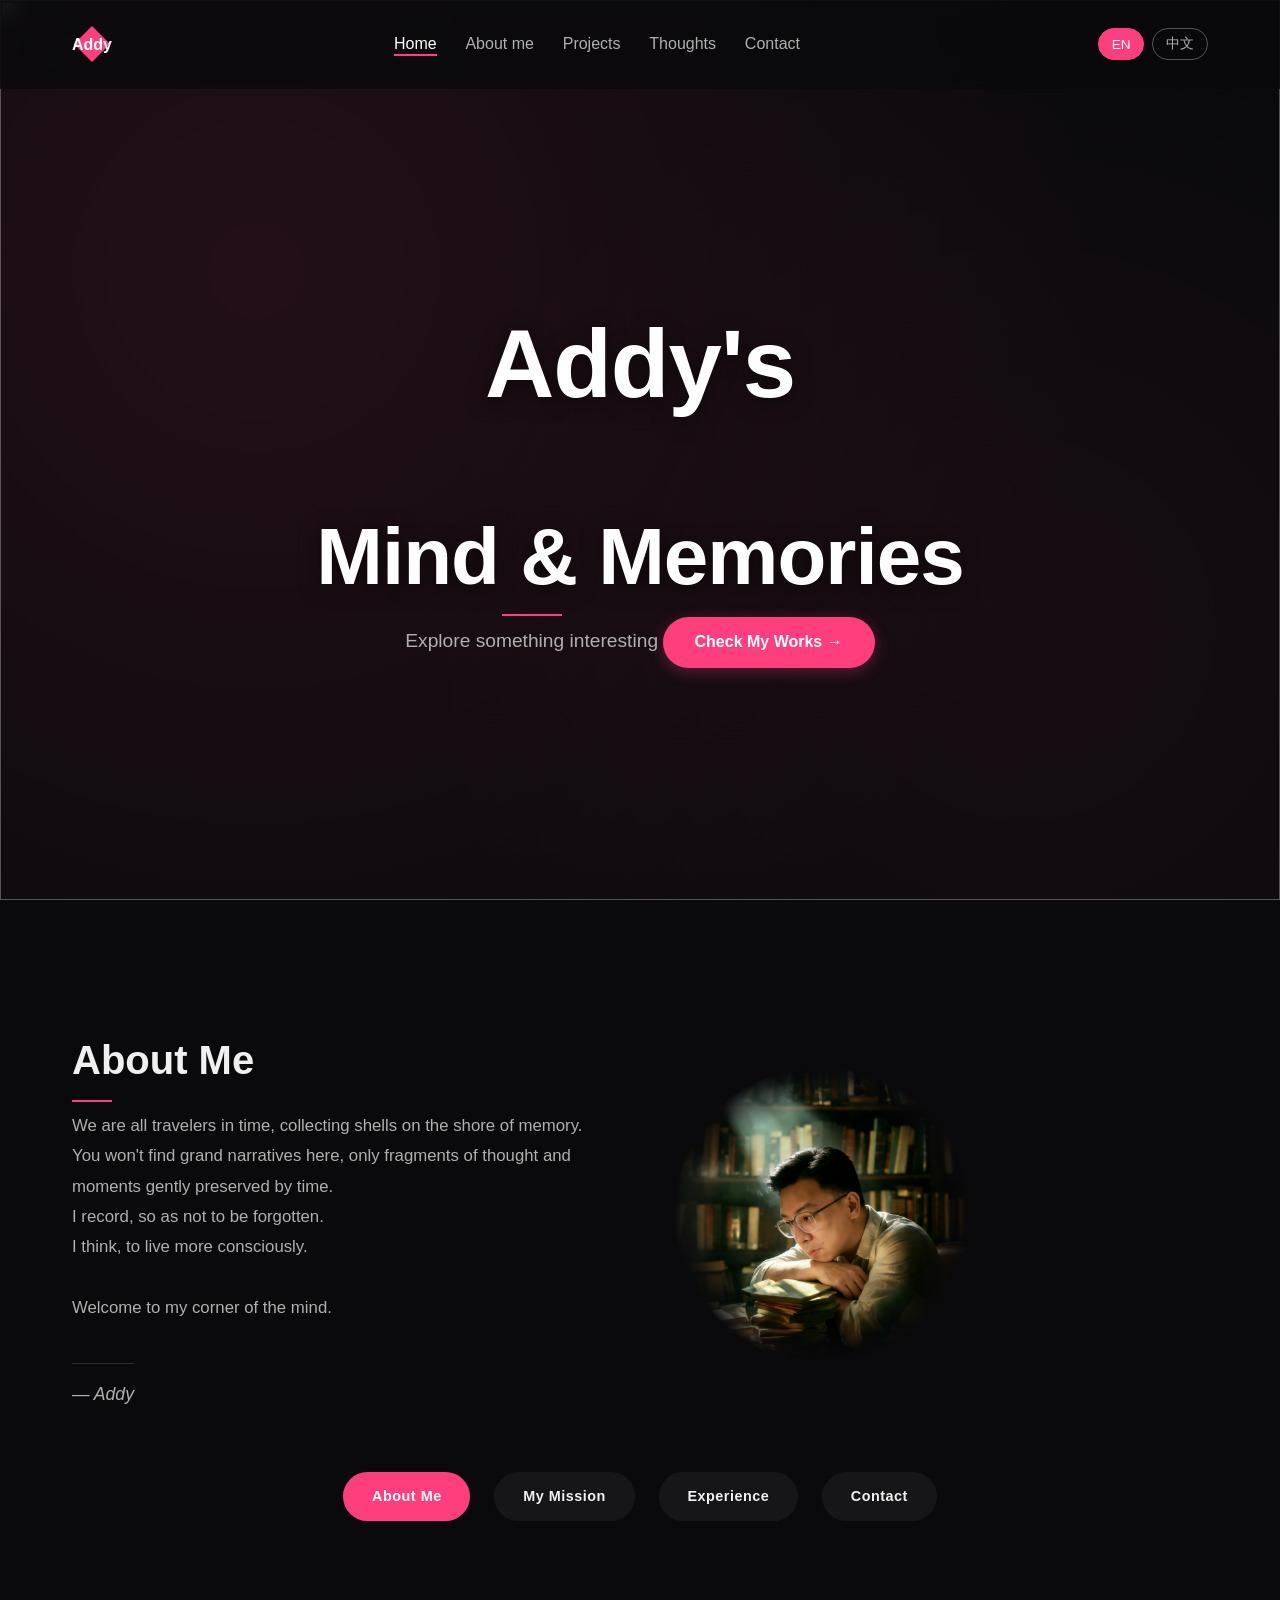
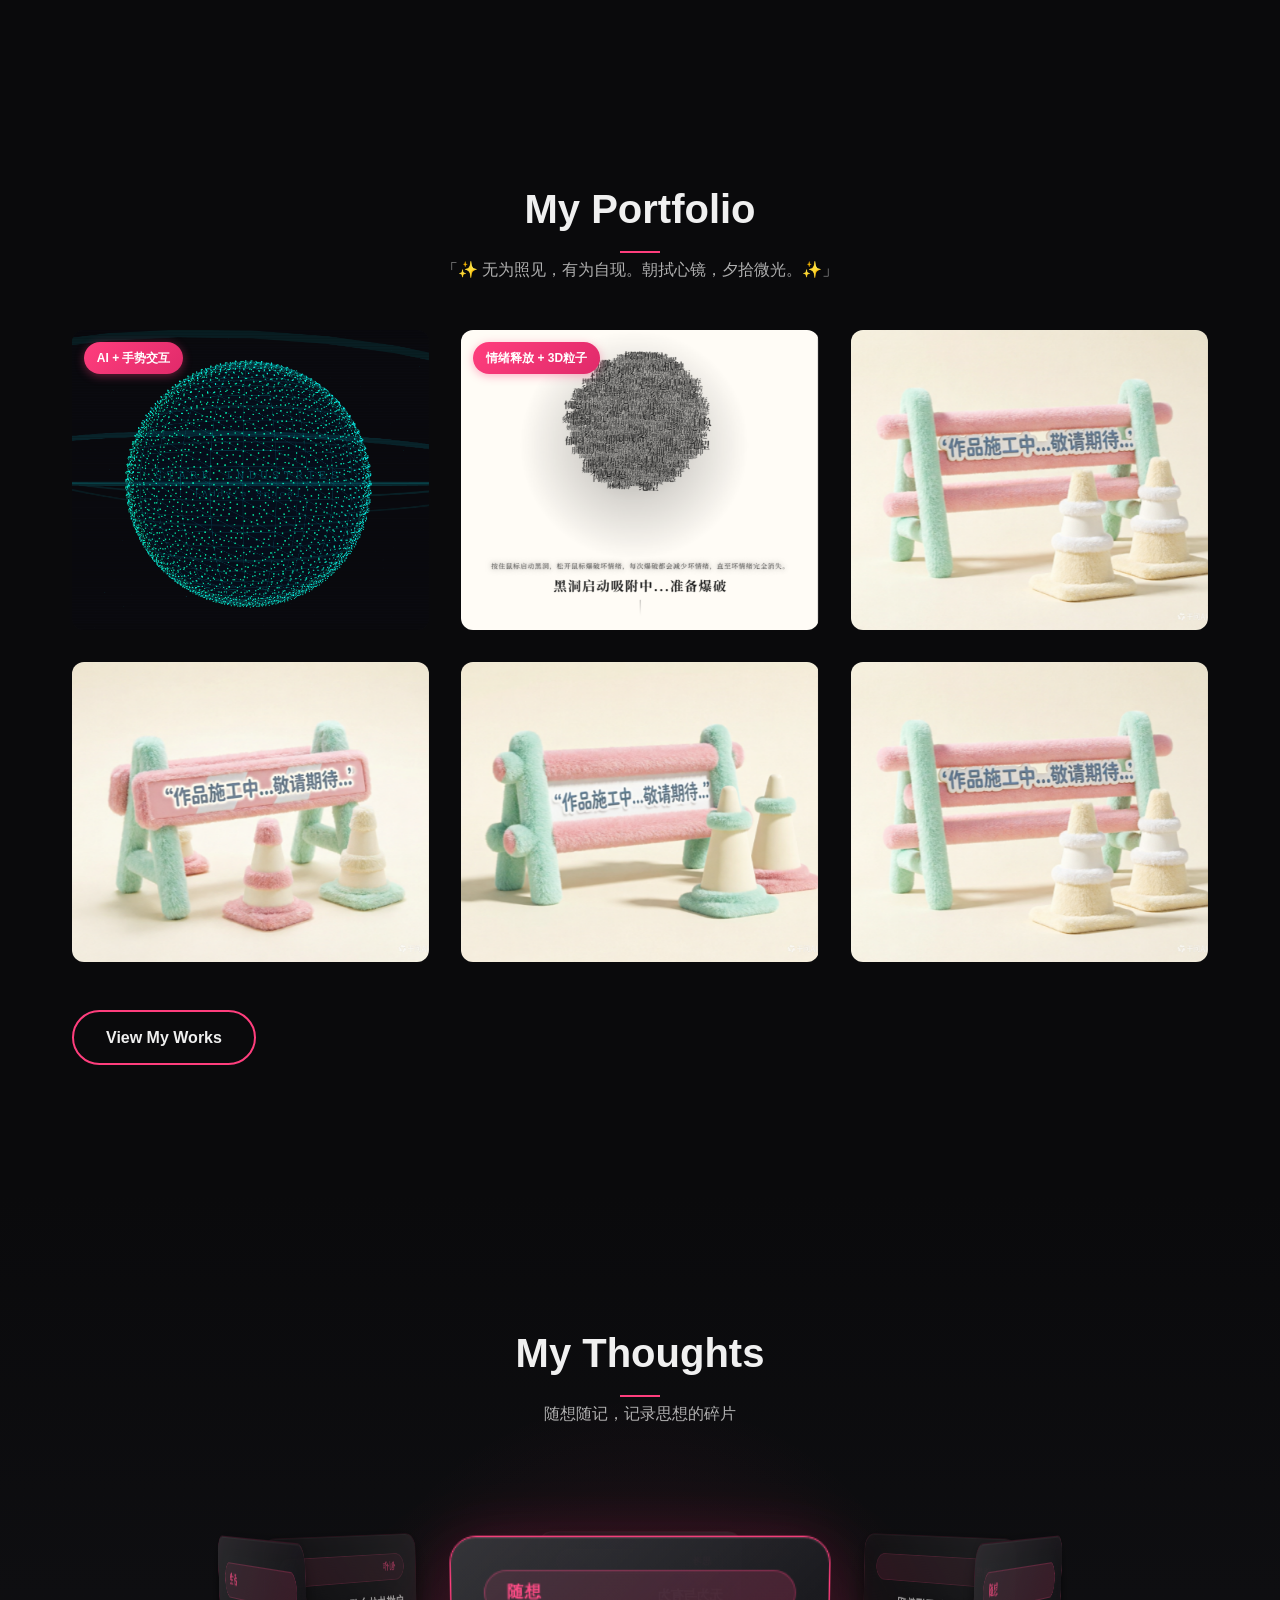
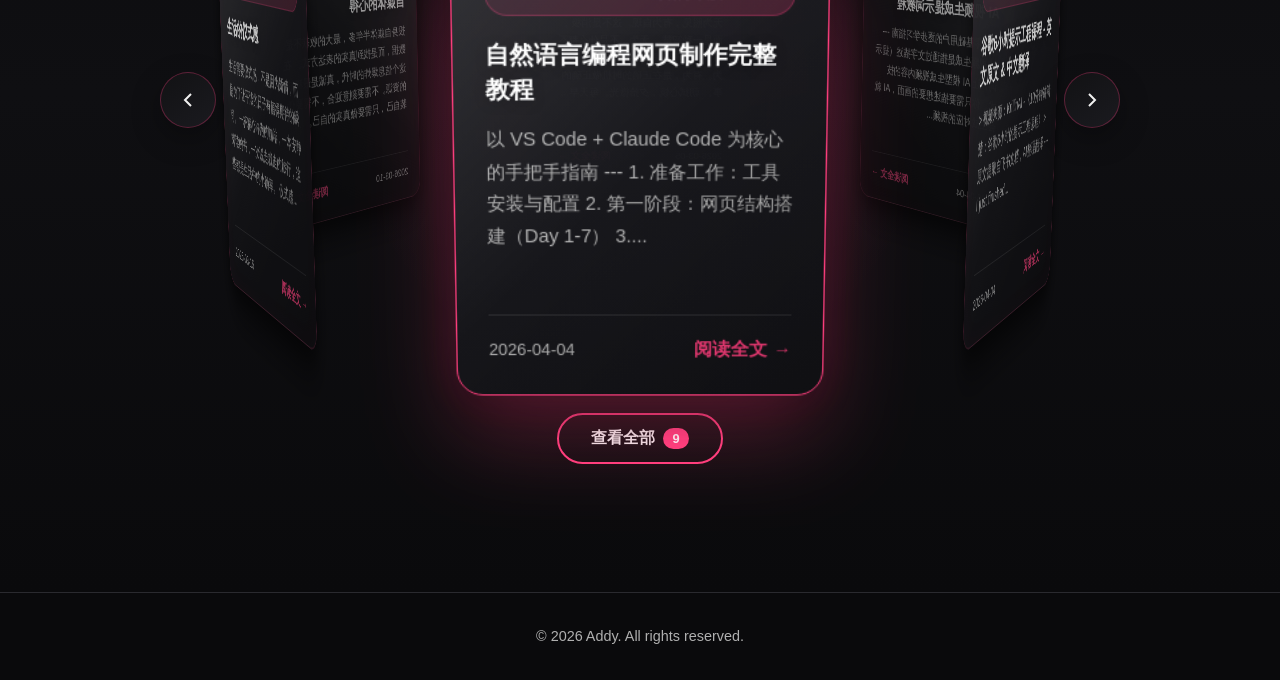
==== index.html @ 149cefee "Add files via upload" ====
<!DOCTYPE html>
<html lang="en">
<head>
  <meta charset="UTF-8" />
  <meta name="viewport" content="width=device-width, initial-scale=1.0"/>
  <meta name="description" content="victim | Creative Marketing Agency - Let's Make Something Creative"/>
  <meta name="theme-color" content="#0a0a0c"/>
  <title>Addy's Mind & Memories</title>
  <style>
    /* ===== RESET & VARIABLES ===== */
    :root {
      --primary: #ff3e7d;
      --primary-dark: #e02a6a;
      --primary-light: rgba(255, 62, 125, 0.1);
      --text: #f0f0f0;
      --text-light: #b0b0b0;
      --bg: #0a0a0c;
      --card-bg: #121214;
      --border: #2a2a2f;
      --transition-smooth: cubic-bezier(0.4, 0, 0.2, 1);
    }

    *, *::before, *::after {
      margin: 0;
      padding: 0;
      box-sizing: border-box;
    }

    html {
      scroll-behavior: smooth;
      scroll-padding-top: 80px;
    }

    body {
      font-family: -apple-system, BlinkMacSystemFont, 'Segoe UI', Roboto, 'Helvetica Neue', Arial, sans-serif;
      background-color: var(--bg);
      color: var(--text);
      line-height: 1.6;
      overflow-x: hidden;
      -webkit-font-smoothing: antialiased;
      -moz-osx-font-smoothing: grayscale;
    }

    /* ===== UTILITIES ===== */
    .container {
      width: 100%;
      max-width: 1200px;
      margin: 0 auto;
      padding: 0 2rem;
    }

    .sr-only {
      position: absolute;
      width: 1px;
      height: 1px;
      padding: 0;
      margin: -1px;
      overflow: hidden;
      clip: rect(0, 0, 0, 0);
      white-space: nowrap;
      border: 0;
    }

    /* ===== HEADER ===== */
    .header {
      position: fixed;
      top: 0;
      left: 0;
      width: 100%;
      z-index: 100;
      padding: 1.5rem 0;
      backdrop-filter: blur(10px);
      background: rgba(10, 10, 12, 0.85);
      border-bottom: 1px solid transparent;
      transition: background 0.3s var(--transition-smooth),
                  padding 0.3s var(--transition-smooth),
                  border-color 0.3s var(--transition-smooth);
      will-change: background, padding;
    }

    .header.scrolled {
      background: rgba(10, 10, 12, 0.95);
      padding: 1rem 0;
      border-bottom-color: var(--border);
    }

    .header-content {
      display: flex;
      justify-content: space-between;
      align-items: center;
    }

    .logo {
      display: inline-flex;
      align-items: center;
      text-decoration: none;
      font-weight: 700;
      font-size: 1.5rem;
      color: white;
      transition: opacity 0.2s ease;
    }

    .logo:hover {
      opacity: 0.8;
    }

    .logo svg {
      margin-right: 0.5rem;
    }

    /* ===== NAVIGATION ===== */
    .nav-list {
      display: flex;
      list-style: none;
      gap: 1.8rem;
      margin: 0;
      padding: 0;
    }

    .nav-list a {
      color: var(--text-light);
      text-decoration: none;
      font-size: 1rem;
      transition: color 0.2s ease;
      position: relative;
    }

    .nav-list a::after {
      content: '';
      position: absolute;
      bottom: -4px;
      left: 0;
      width: 0;
      height: 2px;
      background: var(--primary);
      transition: width 0.2s ease;
    }

    .nav-list a:hover,
    .nav-list a.active {
      color: white;
    }

    .nav-list a:hover::after,
    .nav-list a.active::after {
      width: 100%;
    }

    .mobile-menu-btn {
      display: none;
      background: none;
      border: none;
      cursor: pointer;
      padding: 0.5rem;
    }

    .mobile-menu-btn span {
      display: block;
      width: 24px;
      height: 2px;
      background: white;
      margin: 5px 0;
      transition: 0.3s;
      border-radius: 2px;
    }

    /* ===== LANGUAGE SWITCHER ===== */
    .lang-switch {
      display: flex;
      gap: 0.5rem;
      margin-left: 1.5rem;
    }

    .lang-btn {
      background: transparent;
      border: 1px solid rgba(255, 255, 255, 0.3);
      color: var(--text-light);
      padding: 0.4rem 0.8rem;
      border-radius: 20px;
      font-size: 0.85rem;
      cursor: pointer;
      transition: all 0.2s ease;
    }

    .lang-btn:hover {
      border-color: var(--primary);
      color: white;
    }

    .lang-btn.active {
      background: var(--primary);
      border-color: var(--primary);
      color: white;
    }

    /* ===== HERO SECTION ===== */
    .hero {
      min-height: 100vh;
      position: relative;
      display: flex;
      align-items: center;
      justify-content: center;
      overflow: hidden;
    }

    .hero-bg {
      position: absolute;
      top: 0;
      left: 0;
      width: 100%;
      height: 100%;
      background:
        radial-gradient(circle at 20% 30%, var(--primary-light) 0%, transparent 70%),
        radial-gradient(circle at 80% 70%, rgba(255, 62, 125, 0.05) 0%, transparent 50%);
      z-index: -2;
    }

    .hero-image {
      position: absolute;
      top: 0;
      left: 0;
      width: 100%;
      height: 100%;
      object-fit: cover;
      object-position: center top;
      opacity: 0.4;
      z-index: -1;
    }

    .hero-content {
      text-align: center;
      max-width: 1000px;
      padding: 0 1rem;
      margin-top: 100px;
      z-index: 2;
    }

    .hero-title {
      font-size: clamp(3rem, 8vw, 5rem);
      font-weight: 900;
      color: white;
      margin-bottom: 1rem;
      letter-spacing: -1px;
      text-shadow: 0 4px 20px rgba(0,0,0,0.5);
      animation: fadeInUp 0.8s ease-out;
      line-height: 1.1;
    }

    .hero-title .name {
      font-size: clamp(4rem, 9vw, 6rem);
      color: white;
      display: block;
      margin-bottom: 0.5rem;
    }

    .hero-subtitle {
      font-size: 1.2rem;
      color: var(--text-light);
      margin-bottom: 2rem;
      position: relative;
      display: inline-block;
      animation: fadeInUp 0.8s ease-out 0.2s both;
    }

    .hero-subtitle::before {
      content: "";
      position: absolute;
      top: -12px;
      left: 50%;
      transform: translateX(-50%);
      width: 60px;
      height: 2px;
      background: var(--primary);
    }

    @keyframes fadeInUp {
      from {
        opacity: 0;
        transform: translateY(30px);
      }
      to {
        opacity: 1;
        transform: translateY(0);
      }
    }

    .btn {
      display: inline-block;
      padding: 0.8rem 2rem;
      border-radius: 30px;
      text-decoration: none;
      font-weight: 600;
      transition: all 0.3s var(--transition-smooth);
      cursor: pointer;
      border: none;
      font-size: 1rem;
    }

    .btn-primary {
      background: var(--primary);
      color: white;
      box-shadow: 0 4px 15px rgba(255, 62, 125, 0.3);
    }

    .btn-primary:hover {
      background: var(--primary-dark);
      transform: translateY(-2px);
      box-shadow: 0 6px 20px rgba(255, 62, 125, 0.4);
    }

    /* ===== SECTION BASE ===== */
    section {
      padding: 8rem 0;
    }

    .section-title {
      font-size: clamp(2rem, 5vw, 2.5rem);
      text-align: center;
      margin-bottom: 1rem;
      position: relative;
    }

    .section-title::after {
      content: "";
      position: absolute;
      bottom: -12px;
      left: 50%;
      transform: translateX(-50%);
      width: 40px;
      height: 2px;
      background: var(--primary);
    }

    .section-desc {
      text-align: center;
      color: var(--text-light);
      max-width: 600px;
      margin: 0 auto 3rem;
    }

    /* ===== TRUSTED SECTION ===== */
    .trusted {
      background: var(--bg);
    }

    .trusted-content {
      display: grid;
      grid-template-columns: 1fr 1fr;
      gap: 4rem;
      align-items: center;
      margin-bottom: 4rem;
    }

    .trusted-text h2 {
      font-size: 2.5rem;
      margin-bottom: 1.2rem;
      position: relative;
    }

    .trusted-text h2::after {
      content: "";
      position: absolute;
      bottom: -10px;
      left: 0;
      width: 40px;
      height: 2px;
      background: var(--primary);
    }

    .trusted-text p {
      color: var(--text-light);
      margin-bottom: 1.5rem;
      line-height: 1.8;
      font-size: 1.05rem;
    }

    #trusted-desc {
      font-size: 1.05rem;
    }

    .signature {
      font-style: italic;
      color: var(--text-light);
      font-size: 1.1rem;
      margin-top: 1rem;
      padding-top: 1rem;
      border-top: 1px solid var(--border);
      display: none;
    }

    .signature.visible {
      display: inline-block;
    }

    .trusted-image {
      position: relative;
    }

    .trusted-image img {
      width: 80%;
      max-width: 300px;
      aspect-ratio: 1/1;
      object-fit: cover;
      box-shadow: 0 20px 40px rgba(0,0,0,0.4);
      transition: transform 0.3s ease;
      mask-image: radial-gradient(circle at center, black 50%, rgba(0,0,0,0.5) 60%, transparent 70%, transparent 100%);
      -webkit-mask-image: radial-gradient(circle at center, black 50%, rgba(0,0,0,0.5) 60%, transparent 70%, transparent 100%);
    }

    .trusted-image:hover img {
      transform: translateY(-5px);
    }

    /* ===== CONTACT LIST STYLES ===== */
    .contact-list {
      display: flex;
      flex-direction: column;
      gap: 0.8rem;
      padding: 0.5rem 0;
    }

    .contact-item {
      display: flex;
      align-items: center;
      justify-content: space-between;
      padding: 0.8rem 1rem;
      background: rgba(255, 255, 255, 0.03);
      border-radius: 8px;
      border-left: 3px solid var(--primary);
      transition: background 0.2s ease;
    }

    .contact-item:hover {
      background: rgba(255, 255, 255, 0.06);
    }

    .contact-icon {
      font-size: 1.3rem;
      margin-right: 0.8rem;
    }

    .contact-label {
      font-size: 0.9rem;
      color: var(--text-light);
      text-transform: uppercase;
      letter-spacing: 0.5px;
    }

    .contact-value {
      font-size: 1.05rem;
      color: var(--text);
      font-weight: 500;
    }

    .contact-content {
      display: flex;
      align-items: center;
      justify-content: space-between;
      flex: 1;
      gap: 1.5rem;
    }

    .contact-left {
      display: flex;
      align-items: center;
      gap: 0.8rem;
    }

    /* ===== EXPERIENCE LIST STYLES ===== */
    .experience-list {
      display: flex;
      flex-direction: column;
      gap: 1rem;
      padding: 0.5rem 0;
    }

    .experience-item {
      padding: 0.8rem 1rem;
      background: rgba(255, 255, 255, 0.03);
      border-radius: 8px;
      border-left: 3px solid var(--primary);
      transition: background 0.2s ease;
    }

    .experience-item:hover {
      background: rgba(255, 255, 255, 0.06);
    }

    .experience-item h4 {
      font-size: 1.05rem;
      font-weight: 600;
      color: var(--text);
      margin-bottom: 0.3rem;
    }

    .experience-item p {
      font-size: 0.95rem;
      color: var(--text-light);
      line-height: 1.6;
    }

    .experience-note {
      font-size: 0.8rem;
      color: var(--text-light);
      text-align: center;
      padding-top: 0.8rem;
      border-top: 1px dashed var(--border);
      margin-top: 0.5rem;
    }

    .clients {
      display: flex;
      flex-wrap: wrap;
      gap: 1.5rem;
      justify-content: center;
      list-style: none;
    }

    .client-logo {
      background: rgba(255, 255, 255, 0.05);
      padding: 0.8rem 1.8rem;
      border-radius: 30px;
      font-size: 0.9rem;
      font-weight: 600;
      letter-spacing: 0.5px;
      transition: all 0.2s ease;
      cursor: pointer;
    }

    .client-logo:hover {
      background: rgba(255, 255, 255, 0.1);
      transform: translateY(-2px);
    }

    .client-logo.active {
      background: var(--primary);
      color: white;
    }

    .trusted-text h2,
    .trusted-text p,
    .signature {
      transition: opacity 0.2s ease;
    }

    /* ===== PORTFOLIO SECTION ===== */
    .portfolio {
      background: var(--bg);
    }

    .portfolio-grid {
      display: grid;
      grid-template-columns: repeat(auto-fill, minmax(300px, 1fr));
      gap: 2rem;
    }

    .portfolio-item {
      position: relative;
      border-radius: 12px;
      overflow: hidden;
      height: 300px;
      background: var(--card-bg);
      cursor: pointer;
    }

    .portfolio-item img {
      width: 100%;
      height: 100%;
      object-fit: cover;
      transition: transform 0.5s var(--transition-smooth);
      will-change: transform;
    }

    .portfolio-item:hover img {
      transform: scale(1.05);
    }

    .portfolio-overlay {
      position: absolute;
      top: 0;
      left: 0;
      width: 100%;
      height: 100%;
      display: flex;
      align-items: center;
      justify-content: center;
      background: rgba(0,0,0,0.6);
      opacity: 0;
      transition: opacity 0.3s var(--transition-smooth);
    }

    .portfolio-item:hover .portfolio-overlay {
      opacity: 1;
    }

    .play-icon {
      font-size: 2.5rem;
      color: white;
      text-shadow: 0 2px 10px rgba(0,0,0,0.5);
      transition: transform 0.3s ease;
    }

    .portfolio-item:hover .play-icon {
      transform: scale(1.1);
    }

    .portfolio-badge {
      position: absolute;
      top: 12px;
      left: 12px;
      padding: 0.4rem 0.8rem;
      background: linear-gradient(135deg, var(--primary), var(--primary-dark));
      color: white;
      border-radius: 20px;
      font-size: 0.75rem;
      font-weight: 600;
      z-index: 2;
      box-shadow: 0 2px 10px rgba(255, 62, 125, 0.4);
    }

    .btn-outline {
      display: inline-block;
      margin: 3rem auto 0;
      background: transparent;
      color: var(--text);
      border: 2px solid var(--primary);
      font-weight: 600;
      text-align: center;
    }

    .btn-outline:hover {
      background: var(--primary);
      color: white;
      transform: translateY(-2px);
    }

    /* ===== THOUGHTS SECTION - 3D CAROUSEL ===== */
    .thoughts {
      background: linear-gradient(180deg, var(--bg) 0%, #0f0f12 50%, var(--bg) 100%);
      padding: 8rem 0;
      overflow: hidden;
      position: relative;
    }

    .thoughts::before {
      content: '';
      position: absolute;
      top: 50%;
      left: 50%;
      width: 600px;
      height: 600px;
      background: radial-gradient(circle, rgba(255, 62, 125, 0.1) 0%, transparent 70%);
      transform: translate(-50%, -50%);
      pointer-events: none;
    }

    .carousel-container {
      position: relative;
      width: 100%;
      max-width: 1000px;
      margin: 0 auto;
      height: 450px;
      perspective: 1500px;
      perspective-origin: 50% 50%;
    }

    .carousel-scene {
      width: 100%;
      height: 100%;
      position: relative;
      transform-style: preserve-3d;
    }

    .carousel {
      width: 280px;
      height: 350px;
      position: absolute;
      left: 50%;
      top: 50%;
      transform-style: preserve-3d;
      transform: translate(-50%, -50%) rotateY(0deg) rotateX(-5deg);
      transition: transform 0.8s cubic-bezier(0.4, 0, 0.2, 1);
    }

    .thought-card {
      position: absolute;
      width: 280px;
      height: 350px;
      left: 0;
      top: 0;
      backface-visibility: hidden;
      transform-style: preserve-3d;
      cursor: pointer;
      transition: all 0.4s ease;
    }

    .thought-card-inner {
      width: 100%;
      height: 100%;
      background: linear-gradient(165deg, rgba(30, 30, 35, 0.95), rgba(18, 18, 22, 0.98));
      border-radius: 20px;
      padding: 1.5rem;
      border: 1px solid rgba(255, 62, 125, 0.2);
      display: flex;
      flex-direction: column;
      transition: all 0.4s ease;
      box-shadow:
        0 25px 50px rgba(0, 0, 0, 0.5),
        0 10px 20px rgba(0, 0, 0, 0.3),
        inset 0 1px 0 rgba(255, 255, 255, 0.05),
        inset 0 0 30px rgba(255, 62, 125, 0.03);
      transform-style: preserve-3d;
      position: relative;
      overflow: hidden;
    }

    /* 3D inner glow effect */
    .thought-card-inner::before {
      content: '';
      position: absolute;
      top: 0;
      left: 0;
      right: 0;
      bottom: 0;
      background: linear-gradient(
        135deg,
        rgba(255, 255, 255, 0.1) 0%,
        transparent 50%,
        rgba(0, 0, 0, 0.2) 100%
      );
      pointer-events: none;
      border-radius: 20px;
    }

    /* Front card - active state */
    .thought-card.active .thought-card-inner {
      border-color: var(--primary);
      box-shadow:
        0 35px 70px rgba(255, 62, 125, 0.25),
        0 15px 30px rgba(0, 0, 0, 0.4),
        inset 0 1px 0 rgba(255, 255, 255, 0.1),
        0 0 40px rgba(255, 62, 125, 0.15);
    }

    /* Back cards - darker and smaller */
    .thought-card.back .thought-card-inner {
      filter: brightness(0.6) saturate(0.8);
      transform: scale(0.9);
    }

    /* Middle cards */
    .thought-card.middle .thought-card-inner {
      filter: brightness(0.8) saturate(0.9);
      transform: scale(0.95);
    }

    .thought-card:hover .thought-card-inner {
      border-color: var(--primary);
      transform: translateY(-8px) scale(1.02);
      box-shadow:
        0 40px 80px rgba(255, 62, 125, 0.3),
        0 20px 40px rgba(0, 0, 0, 0.4),
        inset 0 1px 0 rgba(255, 255, 255, 0.15),
        0 0 60px rgba(255, 62, 125, 0.2);
    }

    .thought-card.back:hover .thought-card-inner,
    .thought-card.middle:hover .thought-card-inner {
      filter: brightness(1) saturate(1);
    }

    .card-category {
      display: inline-block;
      padding: 0.4rem 1rem;
      background: linear-gradient(135deg, var(--primary-light), rgba(255, 62, 125, 0.2));
      color: var(--primary);
      border-radius: 20px;
      font-size: 0.75rem;
      font-weight: 600;
      text-transform: uppercase;
      letter-spacing: 0.5px;
      margin-bottom: 1rem;
      border: 1px solid rgba(255, 62, 125, 0.3);
    }

    .card-title {
      font-size: 1.15rem;
      font-weight: 700;
      color: white;
      margin-bottom: 0.8rem;
      line-height: 1.4;
      text-shadow: 0 2px 10px rgba(0, 0, 0, 0.3);
    }

    .card-excerpt {
      font-size: 0.9rem;
      color: var(--text-light);
      line-height: 1.7;
      flex: 1;
      overflow: hidden;
      display: -webkit-box;
      -webkit-line-clamp: 6;
      -webkit-box-orient: vertical;
    }

    .card-footer {
      display: flex;
      justify-content: space-between;
      align-items: center;
      margin-top: auto;
      padding-top: 1rem;
      border-top: 1px solid rgba(255, 255, 255, 0.1);
    }

    .card-date {
      font-size: 0.8rem;
      color: var(--text-light);
    }

    .card-read-more {
      font-size: 0.85rem;
      color: var(--primary);
      font-weight: 600;
      display: flex;
      align-items: center;
      gap: 0.3rem;
      transition: all 0.3s ease;
    }

    .card-read-more::after {
      content: '→';
      transition: transform 0.3s ease;
    }

    .thought-card:hover .card-read-more::after {
      transform: translateX(5px);
    }

    /* View All Button */
    .view-all-container {
      display: flex;
      justify-content: center;
      margin-top: 2.5rem;
    }

    .view-all-btn {
      display: inline-flex;
      align-items: center;
      gap: 0.5rem;
    }

    .article-count {
      background: var(--primary);
      color: white;
      padding: 0.2rem 0.6rem;
      border-radius: 12px;
      font-size: 0.8rem;
    }

    /* Full List Modal */
    .list-modal {
      position: fixed;
      inset: 0;
      background: rgba(0, 0, 0, 0.85);
      backdrop-filter: blur(10px);
      z-index: 1000;
      display: flex;
      align-items: center;
      justify-content: center;
      padding: 2rem;
      opacity: 0;
      visibility: hidden;
      transition: all 0.3s ease;
    }

    .list-modal.active {
      opacity: 1;
      visibility: visible;
    }

    .list-modal-content {
      background: var(--card-bg);
      border-radius: 20px;
      width: 100%;
      max-width: 700px;
      max-height: 80vh;
      display: flex;
      flex-direction: column;
      border: 1px solid var(--border);
      transform: translateY(20px) scale(0.95);
      transition: transform 0.3s ease;
      overflow: hidden;
    }

    .list-modal.active .list-modal-content {
      transform: translateY(0) scale(1);
    }

    .list-modal-header {
      display: flex;
      justify-content: space-between;
      align-items: center;
      padding: 1.5rem 2rem;
      border-bottom: 1px solid var(--border);
      background: rgba(255, 62, 125, 0.05);
    }

    .list-modal-header h3 {
      font-size: 1.3rem;
      color: white;
    }

    .list-modal-header .modal-close {
      width: 36px;
      height: 36px;
      border-radius: 50%;
      background: rgba(255, 255, 255, 0.1);
      border: none;
      color: var(--text-light);
      cursor: pointer;
      display: flex;
      align-items: center;
      justify-content: center;
      transition: all 0.2s ease;
    }

    .list-modal-header .modal-close:hover {
      background: var(--primary);
      color: white;
    }

    .list-modal-body {
      flex: 1;
      overflow-y: auto;
      padding: 1rem;
    }

    /* Article List Item */
    .article-item {
      display: flex;
      align-items: flex-start;
      gap: 1rem;
      padding: 1.2rem 1rem;
      background: rgba(255, 255, 255, 0.02);
      border-radius: 12px;
      margin-bottom: 0.8rem;
      cursor: pointer;
      transition: all 0.3s ease;
      border: 1px solid transparent;
    }

    .article-item:hover {
      background: rgba(255, 62, 125, 0.1);
      border-color: rgba(255, 62, 125, 0.3);
      transform: translateX(5px);
    }

    .article-index {
      width: 36px;
      height: 36px;
      background: linear-gradient(135deg, var(--primary), var(--primary-dark));
      border-radius: 10px;
      display: flex;
      align-items: center;
      justify-content: center;
      font-weight: 700;
      color: white;
      font-size: 0.9rem;
      flex-shrink: 0;
    }

    .article-info {
      flex: 1;
      min-width: 0;
    }

    .article-info-header {
      display: flex;
      align-items: center;
      gap: 0.5rem;
      margin-bottom: 0.3rem;
    }

    .article-info .category-tag {
      padding: 0.2rem 0.6rem;
      background: var(--primary-light);
      color: var(--primary);
      border-radius: 10px;
      font-size: 0.7rem;
      font-weight: 600;
    }

    .article-info .article-date {
      font-size: 0.75rem;
      color: var(--text-light);
    }

    .article-info .article-title {
      font-size: 1rem;
      font-weight: 600;
      color: white;
      margin-bottom: 0.3rem;
      line-height: 1.4;
    }

    .article-info .article-excerpt {
      font-size: 0.85rem;
      color: var(--text-light);
      line-height: 1.5;
      display: -webkit-box;
      -webkit-line-clamp: 2;
      -webkit-box-orient: vertical;
      overflow: hidden;
    }

    /* Scrollbar for list modal */
    .list-modal-body::-webkit-scrollbar {
      width: 6px;
    }

    .list-modal-body::-webkit-scrollbar-track {
      background: rgba(255, 255, 255, 0.05);
      border-radius: 3px;
    }

    .list-modal-body::-webkit-scrollbar-thumb {
      background: var(--primary);
      border-radius: 3px;
    }

    /* Carousel Navigation */
    .carousel-nav {
      position: absolute;
      top: 50%;
      transform: translateY(-50%);
      width: 56px;
      height: 56px;
      border-radius: 50%;
      background: linear-gradient(145deg, var(--card-bg), #1a1a1f);
      border: 1px solid rgba(255, 62, 125, 0.3);
      color: var(--text);
      cursor: pointer;
      display: flex;
      align-items: center;
      justify-content: center;
      transition: all 0.3s ease;
      z-index: 10;
      box-shadow: 0 10px 30px rgba(0, 0, 0, 0.3);
    }

    .carousel-nav:hover {
      background: linear-gradient(145deg, var(--primary), var(--primary-dark));
      border-color: var(--primary);
      transform: translateY(-50%) scale(1.1);
      box-shadow: 0 15px 40px rgba(255, 62, 125, 0.4);
    }

    .carousel-nav.prev {
      left: 20px;
    }

    .carousel-nav.next {
      right: 20px;
    }

    /* Carousel indicators */
    .carousel-indicators {
      display: flex;
      justify-content: center;
      gap: 0.5rem;
      margin-top: 2rem;
    }

    .indicator {
      width: 8px;
      height: 8px;
      border-radius: 50%;
      background: rgba(255, 255, 255, 0.2);
      cursor: pointer;
      transition: all 0.3s ease;
    }

    .indicator.active {
      background: var(--primary);
      box-shadow: 0 0 10px var(--primary);
      width: 24px;
      border-radius: 4px;
    }

    /* Card Modal */
    .card-modal {
      position: fixed;
      inset: 0;
      background: rgba(0, 0, 0, 0.8);
      backdrop-filter: blur(10px);
      z-index: 1000;
      display: flex;
      align-items: center;
      justify-content: center;
      padding: 2rem;
      opacity: 0;
      visibility: hidden;
      transition: all 0.3s ease;
    }

    .card-modal.active {
      opacity: 1;
      visibility: visible;
    }

    .card-modal-content {
      background: var(--card-bg);
      border-radius: 16px;
      padding: 2rem;
      max-width: 600px;
      width: 100%;
      max-height: 80vh;
      overflow-y: auto;
      border: 1px solid var(--border);
      position: relative;
      transform: translateY(20px);
      transition: transform 0.3s ease;
    }

    .card-modal.active .card-modal-content {
      transform: translateY(0);
    }

    .modal-close {
      position: absolute;
      top: 1rem;
      right: 1rem;
      width: 36px;
      height: 36px;
      border-radius: 50%;
      background: rgba(255, 255, 255, 0.1);
      border: none;
      color: var(--text-light);
      cursor: pointer;
      display: flex;
      align-items: center;
      justify-content: center;
      transition: all 0.2s ease;
    }

    .modal-close:hover {
      background: var(--primary);
      color: white;
    }

    .modal-title {
      font-size: 1.5rem;
      font-weight: 700;
      color: white;
      margin-bottom: 0.5rem;
      padding-right: 40px;
    }

    .modal-date {
      font-size: 0.85rem;
      color: var(--text-light);
      margin-bottom: 1.5rem;
    }

    .modal-body {
      font-size: 1rem;
      color: var(--text);
      line-height: 1.8;
    }

    .modal-body p {
      margin-bottom: 1rem;
    }

    /* ===== WORKS LIST MODAL ===== */
    .works-modal {
      position: fixed;
      inset: 0;
      background: rgba(0, 0, 0, 0.85);
      backdrop-filter: blur(10px);
      z-index: 1000;
      display: flex;
      align-items: center;
      justify-content: center;
      padding: 2rem;
      opacity: 0;
      visibility: hidden;
      transition: all 0.3s ease;
    }

    .works-modal.active {
      opacity: 1;
      visibility: visible;
    }

    .works-modal-content {
      background: var(--card-bg);
      border-radius: 20px;
      width: 100%;
      max-width: 600px;
      max-height: 80vh;
      display: flex;
      flex-direction: column;
      border: 1px solid var(--border);
      transform: translateY(20px) scale(0.95);
      transition: transform 0.3s ease;
      overflow: hidden;
    }

    .works-modal.active .works-modal-content {
      transform: translateY(0) scale(1);
    }

    .works-modal-header {
      display: flex;
      justify-content: space-between;
      align-items: center;
      padding: 1.5rem 2rem;
      border-bottom: 1px solid var(--border);
      background: rgba(255, 62, 125, 0.05);
    }

    .works-modal-header h3 {
      font-size: 1.3rem;
      color: white;
    }

    .works-modal-body {
      flex: 1;
      overflow-y: auto;
      padding: 1rem;
    }

    .work-item {
      display: flex;
      align-items: center;
      gap: 1rem;
      padding: 1rem;
      background: rgba(255, 255, 255, 0.02);
      border-radius: 12px;
      margin-bottom: 0.8rem;
      cursor: pointer;
      transition: all 0.3s ease;
      border: 1px solid transparent;
    }

    .work-item:hover {
      background: rgba(255, 62, 125, 0.1);
      border-color: rgba(255, 62, 125, 0.3);
      transform: translateX(5px);
    }

    .work-index {
      width: 32px;
      height: 32px;
      background: linear-gradient(135deg, var(--primary), var(--primary-dark));
      border-radius: 8px;
      display: flex;
      align-items: center;
      justify-content: center;
      font-weight: 700;
      color: white;
      font-size: 0.85rem;
      flex-shrink: 0;
    }

    .work-thumbnail {
      width: 80px;
      height: 60px;
      border-radius: 8px;
      object-fit: cover;
      flex-shrink: 0;
    }

    .work-info {
      flex: 1;
      min-width: 0;
    }

    .work-title {
      font-size: 1rem;
      font-weight: 600;
      color: white;
      margin-bottom: 0.2rem;
    }

    .work-badge {
      display: inline-block;
      padding: 0.2rem 0.6rem;
      background: var(--primary-light);
      color: var(--primary);
      border-radius: 10px;
      font-size: 0.7rem;
      font-weight: 600;
    }

    /* Scrollbar */
    .works-modal-body::-webkit-scrollbar {
      width: 6px;
    }

    .works-modal-body::-webkit-scrollbar-track {
      background: rgba(255, 255, 255, 0.05);
      border-radius: 3px;
    }

    .works-modal-body::-webkit-scrollbar-thumb {
      background: var(--primary);
      border-radius: 3px;
    }

    /* Responsive */
    @media (max-width: 768px) {
      .carousel-container {
        height: 380px;
        perspective: 1000px;
      }

      .carousel {
        width: 240px;
        height: 300px;
      }

      .thought-card {
        width: 240px;
        height: 300px;
      }

      .thought-card-inner {
        padding: 1.2rem;
      }

      .card-title {
        font-size: 1rem;
      }

      .card-excerpt {
        -webkit-line-clamp: 5;
      }

      .carousel-nav {
        width: 44px;
        height: 44px;
      }

      .carousel-nav.prev {
        left: 5px;
      }

      .carousel-nav.next {
        right: 5px;
      }
    }

    @media (max-width: 480px) {
      .carousel-container {
        height: 350px;
      }

      .carousel {
        width: 220px;
        height: 280px;
      }

      .thought-card {
        width: 220px;
        height: 280px;
      }

      .thought-card-inner {
        padding: 1rem;
      }
    }

    /* ===== FOOTER ===== */
    .footer {
      padding: 2rem 0;
      text-align: center;
      color: var(--text-light);
      font-size: 0.9rem;
      border-top: 1px solid var(--border);
    }

    /* ===== RESPONSIVE ===== */
    @media (max-width: 992px) {
      .trusted-content {
        grid-template-columns: 1fr;
        text-align: center;
      }

      .trusted-text h2::after,
      .trusted-text .signature {
        left: 50%;
        transform: translateX(-50%);
      }

      .signature {
        display: block;
      }

      .trusted-image {
        display: flex;
        justify-content: center;
      }
    }

    @media (max-width: 768px) {
      .nav {
        display: none;
        position: absolute;
        top: 100%;
        left: 0;
        width: 100%;
        background: rgba(10, 10, 12, 0.98);
        padding: 1rem 0;
        border-bottom: 1px solid var(--border);
      }

      .nav.active {
        display: block;
      }

      .nav-list {
        flex-direction: column;
        align-items: center;
        gap: 1rem;
      }

      .mobile-menu-btn {
        display: block;
      }

      .lang-switch {
        margin-left: 0;
        position: absolute;
        right: 50px;
        top: 50%;
        transform: translateY(-50%);
      }

      .container {
        padding: 0 1.5rem;
      }
    }

    @media (max-width: 480px) {
      .portfolio-grid {
        grid-template-columns: 1fr;
      }

      .clients {
        gap: 1rem;
      }

      .client-logo {
        padding: 0.6rem 1.2rem;
        font-size: 0.85rem;
      }
    }
  </style>
</head>
<body>
  <!-- Header / Navigation -->
  <header class="header" id="header">
    <div class="container header-content">
      <a href="#" class="logo" aria-label="Addy - Home">
        <svg width="40" height="40" viewBox="0 0 40 40" fill="none" aria-hidden="true">
          <path d="M20 2L2 20L20 38L38 20Z" fill="#FF3E7D"/>
          <text x="20" y="26" text-anchor="middle" fill="white" font-size="16" font-family="sans-serif" font-weight="700">Addy</text>
        </svg>
        <span class="sr-only">Addy</span>
      </a>
      <nav class="nav" id="nav">
        <ul class="nav-list">
          <li><a href="#" class="nav-link active">Home</a></li>
          <li><a href="#trusted" class="nav-link">About me</a></li>
          <li><a href="#portfolio" class="nav-link">Projects</a></li>
          <li><a href="#thoughts" class="nav-link">Thoughts</a></li>
          <li><a href="#contact" class="nav-link">Contact</a></li>
        </ul>
      </nav>
      <div class="lang-switch">
        <button class="lang-btn active" data-lang="en">EN</button>
        <button class="lang-btn" data-lang="zh">中文</button>
      </div>
      <button class="mobile-menu-btn" id="mobileMenuBtn" aria-label="Toggle menu">
        <span></span>
        <span></span>
        <span></span>
      </button>
    </div>
  </header>

  <main id="main-content">
    <!-- Hero Section -->
    <section class="hero" aria-label="Introduction">
      <div class="hero-bg"></div>
      <img
        src="images/Hero.png"
        alt=""
        class="hero-image"
        loading="eager"
        fetchpriority="high"
      />
      <div class="hero-content">
        <h1 class="hero-title"><span class="name">Addy's</span><br /><span class="desc" data-en="Mind & Memories" data-zh="心灵与记忆">Mind & Memories</span></h1>
        <p class="hero-subtitle">Explore something interesting</p>
        <a href="#portfolio" class="btn btn-primary scroll-to">Check My Works →</a>
      </div>
    </section>

    <!-- Trusted Section -->
    <section id="trusted" class="trusted">
      <div class="container">
        <div class="trusted-content">
          <div class="trusted-text">
            <h2 id="trusted-title">About Me</h2>
            <p id="trusted-desc"></p>
            <div class="signature" id="trusted-signature">— Addy</div>
          </div>
          <div class="trusted-image">
            <img
              src="images/1.png"
              alt="VR Experience showcasing our creative work"
              loading="lazy"
              width="400"
              height="300"
            />
          </div>
        </div>

        <!-- Tab Buttons -->
        <ul class="clients" role="tablist" aria-label="Content tabs">
          <li class="client-logo active" role="tab" aria-selected="true" data-tab="0">About Me</li>
          <li class="client-logo" role="tab" aria-selected="false" data-tab="1">My Mission</li>
          <li class="client-logo" role="tab" aria-selected="false" data-tab="2">Experience</li>
          <li class="client-logo" role="tab" aria-selected="false" data-tab="3">Contact</li>
        </ul>
      </div>
    </section>

    <!-- Portfolio Section -->
    <section id="portfolio" class="portfolio">
      <div class="container">
        <h2 class="section-title">My Portfolio</h2>
        <p class="section-desc">
          「✨ 无为照见，有为自现。朝拭心镜，夕拾微光。✨」
        </p>

        <div class="portfolio-grid">
          <article class="portfolio-item" data-project-url="projects/jarvis/index.html" data-title="J.A.R.V.I.S. 全息地球">
            <img
              src="images/jarvis-preview.png"
              alt="J.A.R.V.I.S. - 全息地球交互系统"
              loading="eager"
              width="400"
              height="300"
              onerror="this.src='https://picsum.photos/400/300?random=1'"
            />
            <div class="portfolio-overlay">
              <span class="play-icon" aria-hidden="true">▶</span>
            </div>
            <div class="portfolio-badge">AI + 手势交互</div>
          </article>
          <article class="portfolio-item" data-project-url="projects/mood-gravity/index.html" data-title="情绪引力场 - Mood Gravity">
            <img
              src="images/mood-gravity.png"
              alt="情绪引力场 - 交互式情绪释放体验"
              loading="lazy"
              width="400"
              height="300"
            />
            <div class="portfolio-overlay">
              <span class="play-icon" aria-hidden="true">▶</span>
            </div>
            <div class="portfolio-badge">情绪释放 + 3D粒子</div>
          </article>
          <article class="portfolio-item">
            <img
              src="images/占位图片 (1).png"
              alt="Coming Soon"
              loading="lazy"
              width="400"
              height="300"
            />
            <div class="portfolio-overlay">
              <span class="play-icon" aria-hidden="true">▶</span>
            </div>
          </article>
          <article class="portfolio-item">
            <img
              src="images/占位图片 (2).png"
              alt="Coming Soon"
              loading="lazy"
              width="400"
              height="300"
            />
            <div class="portfolio-overlay">
              <span class="play-icon" aria-hidden="true">▶</span>
            </div>
          </article>
          <article class="portfolio-item">
            <img
              src="images/占位图片 (3).png"
              alt="Coming Soon"
              loading="lazy"
              width="400"
              height="300"
            />
            <div class="portfolio-overlay">
              <span class="play-icon" aria-hidden="true">▶</span>
            </div>
          </article>
          <article class="portfolio-item">
            <img
              src="images/占位图片 (1).png"
              alt="Coming Soon"
              loading="lazy"
              width="400"
              height="300"
            />
            <div class="portfolio-overlay">
              <span class="play-icon" aria-hidden="true">▶</span>
            </div>
          </article>
        </div>

        <a href="#" class="btn btn-outline" id="viewWorksBtn">View My Works</a>
      </div>

      <!-- Works List Modal -->
      <div class="works-modal" id="worksModal">
        <div class="works-modal-content">
          <div class="works-modal-header">
            <h3>我的作品</h3>
            <button class="modal-close" id="worksModalClose" aria-label="关闭">
              <svg width="24" height="24" viewBox="0 0 24 24" fill="none" stroke="currentColor" stroke-width="2">
                <line x1="18" y1="6" x2="6" y2="18"></line>
                <line x1="6" y1="6" x2="18" y2="18"></line>
              </svg>
            </button>
          </div>
          <div class="works-modal-body" id="worksModalBody">
            <!-- Works list will be inserted here -->
          </div>
        </div>
      </div>
    </section>

    <!-- Thoughts Section - 3D Rotating Cards -->
    <section id="thoughts" class="thoughts">
      <div class="container">
        <h2 class="section-title">My Thoughts</h2>
        <p class="section-desc">
          随想随记，记录思想的碎片
        </p>

        <div class="carousel-container">
          <div class="carousel-scene">
            <div class="carousel" id="carousel">
              <!-- Cards will be dynamically inserted -->
            </div>
          </div>

          <!-- Navigation -->
          <button class="carousel-nav prev" id="carouselPrev" aria-label="上一个">
            <svg width="24" height="24" viewBox="0 0 24 24" fill="none" stroke="currentColor" stroke-width="2">
              <polyline points="15,18 9,12 15,6"></polyline>
            </svg>
          </button>
          <button class="carousel-nav next" id="carouselNext" aria-label="下一个">
            <svg width="24" height="24" viewBox="0 0 24 24" fill="none" stroke="currentColor" stroke-width="2">
              <polyline points="9,18 15,12 9,6"></polyline>
            </svg>
          </button>
        </div>

        <!-- View All Button -->
        <div class="view-all-container">
          <button class="btn btn-outline view-all-btn" id="viewAllBtn">
            <span>查看全部</span>
            <span class="article-count" id="articleCount"></span>
          </button>
        </div>

        <!-- Full List Modal -->
        <div class="list-modal" id="listModal">
          <div class="list-modal-content">
            <div class="list-modal-header">
              <h3>全部随想</h3>
              <button class="modal-close" id="listModalClose" aria-label="关闭">
                <svg width="24" height="24" viewBox="0 0 24 24" fill="none" stroke="currentColor" stroke-width="2">
                  <line x1="18" y1="6" x2="6" y2="18"></line>
                  <line x1="6" y1="6" x2="18" y2="18"></line>
                </svg>
              </button>
            </div>
            <div class="list-modal-body" id="listModalBody">
              <!-- Article list will be inserted here -->
            </div>
          </div>
        </div>

        <!-- Card Detail Modal -->
        <div class="card-modal" id="cardModal">
          <div class="card-modal-content">
            <button class="modal-close" id="modalClose" aria-label="关闭">
              <svg width="24" height="24" viewBox="0 0 24 24" fill="none" stroke="currentColor" stroke-width="2">
                <line x1="18" y1="6" x2="6" y2="18"></line>
                <line x1="6" y1="6" x2="18" y2="18"></line>
              </svg>
            </button>
            <h3 class="modal-title" id="modalTitle"></h3>
            <div class="modal-date" id="modalDate"></div>
            <div class="modal-body" id="modalBody"></div>
          </div>
        </div>
      </div>
    </section>
  </main>

  <!-- Footer -->
  <footer class="footer">
    <div class="container">
      <p>&copy; 2026 Addy. All rights reserved.</p>
    </div>
  </footer>

  <!-- 随想数据文件 -->
  <script src="data/thoughts.js"></script>

  <script>
    (function() {
      'use strict';

      // --- Debounce Helper ---
      function debounce(func, wait) {
        let timeout;
        return function executedFunction(...args) {
          const later = () => {
            clearTimeout(timeout);
            func(...args);
          };
          clearTimeout(timeout);
          timeout = setTimeout(later, wait);
        };
      }

      // --- Sticky Header on Scroll (Debounced) ---
      const header = document.getElementById('header');
      const handleScroll = debounce(() => {
        if (window.scrollY > 50) {
          header.classList.add('scrolled');
        } else {
          header.classList.remove('scrolled');
        }
      }, 10);

      let ticking = false;
      window.addEventListener('scroll', () => {
        if (!ticking) {
          window.requestAnimationFrame(() => {
            handleScroll();
            ticking = false;
          });
          ticking = true;
        }
      });

      // --- Update Active Nav Link based on Scroll Position ---
      const sections = document.querySelectorAll('section[id]');
      const navLinks = document.querySelectorAll('.nav-link');

      const updateActiveNav = debounce(() => {
        let current = '';
        sections.forEach(section => {
          const sectionTop = section.offsetTop;
          const sectionHeight = section.clientHeight;
          if (pageYOffset >= (sectionTop - sectionHeight / 3)) {
            current = section.getAttribute('id');
          }
        });

        navLinks.forEach(link => {
          link.classList.remove('active');
          if (link.getAttribute('href').substring(1) === current) {
            link.classList.add('active');
          }
        });
      }, 50);

      window.addEventListener('scroll', updateActiveNav);

      // --- Smooth Scrolling for Anchor Links ---
      document.querySelectorAll('.scroll-to, .nav-link[href^="#"]').forEach(anchor => {
        anchor.addEventListener('click', function(e) {
          const href = this.getAttribute('href');
          if (href === '#') return;

          e.preventDefault();

          // 特殊处理：Contact链接跳转到#trusted并切换到Contact标签
          if (href === '#contact') {
            const trustedSection = document.getElementById('trusted');
            if (trustedSection) {
              const headerOffset = 80;
              const elementPosition = trustedSection.getBoundingClientRect().top;
              const offsetPosition = elementPosition + window.pageYOffset - headerOffset;

              window.scrollTo({
                top: offsetPosition,
                behavior: 'smooth'
              });

              // 切换到Contact标签（data-tab="3"）
              const contactTab = document.querySelector('.client-logo[data-tab="3"]');
              if (contactTab) {
                contactTab.click();
              }

              // Close mobile menu if open
              nav.classList.remove('active');
            }
            return;
          }

          const targetElement = document.querySelector(href);
          if (targetElement) {
            const headerOffset = 80;
            const elementPosition = targetElement.getBoundingClientRect().top;
            const offsetPosition = elementPosition + window.pageYOffset - headerOffset;

            window.scrollTo({
              top: offsetPosition,
              behavior: 'smooth'
            });

            // Close mobile menu if open
            nav.classList.remove('active');
          }
        });
      });

      // --- Mobile Menu Toggle ---
      const mobileMenuBtn = document.getElementById('mobileMenuBtn');
      const nav = document.getElementById('nav');

      mobileMenuBtn.addEventListener('click', () => {
        nav.classList.toggle('active');
        mobileMenuBtn.setAttribute('aria-expanded',
          nav.classList.contains('active') ? 'true' : 'false'
        );
      });

      // --- Lazy Loading Enhancement (Intersection Observer) ---
      const lazyImages = document.querySelectorAll('img[loading="lazy"]');

      if ('IntersectionObserver' in window) {
        const imageObserver = new IntersectionObserver((entries, observer) => {
          entries.forEach(entry => {
            if (entry.isIntersecting) {
              const img = entry.target;
              img.src = img.src; // Trigger load
              img.classList.add('loaded');
              observer.unobserve(img);
            }
          });
        }, { rootMargin: '50px 0px' });

        lazyImages.forEach(img => imageObserver.observe(img));
      }

      // --- Tab Switcher for Trusted Section ---
      const tabContents = {
        en: [
          {
            title: 'About Me',
            desc: "We are all travelers in time, collecting shells on the shore of memory.<br>You won't find grand narratives here, only fragments of thought and moments gently preserved by time.<br>I record, so as not to be forgotten.<br>I think, to live more consciously.<br><br>Welcome to my corner of the mind.",
            signature: '— Addy'
          },
          {
            title: 'My Mission',
            desc: 'To be a small light in your spiritual world with sincere sharing.',
            signature: '— Addy'
          },
          {
            title: 'Experience & Expertise',
            desc: '<div class="experience-list"><div class="experience-item"><h4>Steady Workplace Professional</h4><p>13 years in property management services, 8+ years as project manager, served commercial properties, office buildings, and large residential communities</p></div><div class="experience-item"><h4>Long-termist Media Newcomer</h4><p>Invested in self-media, learning by doing, 0.28 years of trial, iteration, and action</p></div><div class="experience-item"><h4>AI Explorer from Zero</h4><p>Learning AI, building closed-loop thinking, 0.0833 years of exploration and implementation</p></div><p class="experience-note">(All data as of: April 2, 2026)</p></div>',
            signature: ''
          },
          {
            title: 'Contact',
            desc: '<div class="contact-list"><div class="contact-item"><div class="contact-content"><div class="contact-left"><span class="contact-icon">📱</span><span class="contact-label">Douyin / Xiaohongshu</span></div><span class="contact-value">Addy 张无为</span></div></div><div class="contact-item"><div class="contact-content"><div class="contact-left"><span class="contact-icon">💬</span><span class="contact-label">WeChat</span></div><span class="contact-value">SwatowMrZhang</span></div></div><div class="contact-item"><div class="contact-content"><div class="contact-left"><span class="contact-icon">🐧</span><span class="contact-label">QQ</span></div><span class="contact-value">123519906</span></div></div><div class="contact-item"><div class="contact-content"><div class="contact-left"><span class="contact-icon">📧</span><span class="contact-label">E-mail</span></div><span class="contact-value">123519906@qq.com</span></div></div></div>',
            signature: '— Get In Touch'
          }
        ],
        zh: [
          {
            title: '关于我',
            desc: '我们都是时间的旅行者，在记忆的海岸采集贝壳。<br>这里没有宏大的叙事，只有思想的碎片和被时光温柔珍藏的瞬间。<br>记录，是为了不被遗忘。<br>思考，是为了更清醒地活着。<br><br>欢迎来到我心灵的角落。',
            signature: '— Addy'
          },
          {
            title: '我的使命',
            desc: '用真诚的分享，成为你精神世界里的一盏小灯。',
            signature: '— Addy'
          },
          {
            title: '经验与专长',
            desc: '<div class="experience-list"><div class="experience-item"><h4>不温不火的职场牛马</h4><p>深耕物业服务 13 年，8 年多项目经理，服务过商业、写字楼、中大型住宅楼盘</p></div><div class="experience-item"><h4>长期主义自媒体萌新</h4><p>投身自媒体行动试错迭代再行动，0.28 年</p></div><div class="experience-item"><h4>0 基础 AI 探索者</h4><p>学习 AI 思考闭环落地，0.0833 年</p></div><p class="experience-note">（所有数据统计截至本网站建成之日：2026 年 4 月 2 日）</p></div>',
            signature: ''
          },
          {
            title: '联系我',
            desc: '<div class="contact-list"><div class="contact-item"><div class="contact-content"><div class="contact-left"><span class="contact-icon">📱</span><span class="contact-label">抖音 / 小红书</span></div><span class="contact-value">Addy 张无为</span></div></div><div class="contact-item"><div class="contact-content"><div class="contact-left"><span class="contact-icon">💬</span><span class="contact-label">微信</span></div><span class="contact-value">SwatowMrZhang</span></div></div><div class="contact-item"><div class="contact-content"><div class="contact-left"><span class="contact-icon">🐧</span><span class="contact-label">QQ</span></div><span class="contact-value">123519906</span></div></div><div class="contact-item"><div class="contact-content"><div class="contact-left"><span class="contact-icon">📧</span><span class="contact-label">邮箱</span></div><span class="contact-value">123519906@qq.com</span></div></div></div>',
            signature: '— 联系我'
          }
        ]
      };

      const tabLabels = {
        en: ['About Me', 'My Mission', 'Experience', 'Contact'],
        zh: ['关于我', '我的使命', '经验专长', '联系我']
      };

      const tabButtons = document.querySelectorAll('.client-logo[data-tab]');
      const titleEl = document.getElementById('trusted-title');
      const descEl = document.getElementById('trusted-desc');
      const sigEl = document.getElementById('trusted-signature');

      let currentTabLang = 'en';
      let activeTabIndex = 0; // Track currently active tab index

      tabButtons.forEach(btn => {
        btn.addEventListener('click', function() {
          const tabIndex = parseInt(this.dataset.tab);
          activeTabIndex = tabIndex; // Update active tab index

          // Update button states
          tabButtons.forEach(b => {
            b.classList.remove('active');
            b.setAttribute('aria-selected', 'false');
          });
          this.classList.add('active');
          this.setAttribute('aria-selected', 'true');

          // Update content with fade effect
          const content = tabContents[currentTabLang][tabIndex];
          titleEl.style.opacity = '0';
          descEl.style.opacity = '0';

          setTimeout(() => {
            titleEl.textContent = content.title;
            descEl.innerHTML = content.desc;
            if (content.signature) {
              sigEl.classList.add('visible');
              sigEl.textContent = content.signature;
              sigEl.style.opacity = '1';
            } else {
              sigEl.classList.remove('visible');
              sigEl.style.opacity = '0';
            }
            titleEl.style.opacity = '1';
            descEl.style.opacity = '1';
          }, 200);
        });
      });

      // Initialize first tab content on page load
      (function initFirstTab() {
        const content = tabContents.en[0];
        titleEl.textContent = content.title;
        descEl.innerHTML = content.desc;
        if (content.signature) {
          sigEl.classList.add('visible');
          sigEl.textContent = content.signature;
        } else {
          sigEl.classList.remove('visible');
        }
      })();

      // --- Language Switcher ---
      const langBtns = document.querySelectorAll('.lang-btn');
      const translations = {
        en: {
          navHome: 'Home',
          navAbout: 'About me',
          navProjects: 'Projects',
          navThoughts: 'Thoughts',
          navContact: 'Contact',
          heroSubtitle: 'Explore something interesting',
          heroBtn: 'Check My Works →',
          trustedTitle: 'Trusted by 5k worldwide clients',
          trustedText: 'Now there is more fashion. There is no so-called trends. Now chase after anything not necessary — run for fashionable color nor the shape, nor for style. Here choose yourself like that, without any looking back, do your personal, home, small fashion, and all will well.',
          portfolioTitle: 'My Portfolio',
          portfolioDesc: '「✨Actionless being reveals truth, Purposeful action unfolds itself. Polish the mirror of the heart at dawn, Gather glimmers of light at dusk.✨」',
          thoughtsTitle: 'My Thoughts',
          thoughtsDesc: '随想随记，记录思想的碎片',
          portfolioBtn: 'View My Works',
          footer: '© 2026 Addy. All rights reserved.'
        },
        zh: {
          navHome: '首页',
          navAbout: '关于我',
          navProjects: '项目案例',
          navThoughts: '随想',
          navContact: '联系我',
          heroSubtitle: '探索有趣的事物',
          heroBtn: '查看我的作品 →',
          trustedTitle: '深受全球 5000+ 客户信赖',
          trustedText: '时尚无处不在。没有什么所谓的潮流。不必追逐任何不必要的东西——不必追逐时尚的颜色、形状或风格。选择你自己的方式，不回头看，做你自己的、家庭的、小小的时尚，一切都会好起来。',
          portfolioTitle: '我的作品',
          portfolioDesc: '「✨无为照见，有为自现。朝拭心镜，夕拾微光。✨」',
          thoughtsTitle: '随想录',
          thoughtsDesc: '随想随记，记录思想的碎片',
          portfolioBtn: '查看全部',
          footer: '© 2026 Addy. 保留所有权利.'
        }
      };

      let currentLang = 'en';

      langBtns.forEach(btn => {
        btn.addEventListener('click', function() {
          const lang = this.dataset.lang;
          if (lang === currentLang) return;

          currentLang = lang;

          // Update button states
          langBtns.forEach(b => b.classList.remove('active'));
          this.classList.add('active');

          // Update translations
          const t = translations[lang];
          document.querySelectorAll('.nav-link')[0].textContent = t.navHome;
          document.querySelectorAll('.nav-link')[1].textContent = t.navAbout;
          document.querySelectorAll('.nav-link')[2].textContent = t.navProjects;
          document.querySelectorAll('.nav-link')[3].textContent = t.navThoughts;
          document.querySelectorAll('.nav-link')[4].textContent = t.navContact;
          document.querySelector('.hero-subtitle').textContent = t.heroSubtitle;
          document.querySelector('.btn-primary').textContent = t.heroBtn;

          // Update portfolio section
          document.querySelectorAll('.section-title')[0].textContent = t.portfolioTitle;
          document.querySelectorAll('.section-desc')[0].textContent = t.portfolioDesc;

          // Update thoughts section
          document.querySelectorAll('.section-title')[1].textContent = t.thoughtsTitle;
          document.querySelectorAll('.section-desc')[1].textContent = t.thoughtsDesc;

          document.querySelector('.btn-outline').textContent = t.portfolioBtn;
          document.querySelector('.footer p').textContent = t.footer;

          // Update hero title (only the .desc span, not "Addy's")
          const heroDesc = document.querySelector('.hero-title .desc');
          if (heroDesc) {
            heroDesc.textContent = lang === 'zh' ? heroDesc.dataset.zh : heroDesc.dataset.en;
          }

          // Update tab button labels and current tab content
          currentTabLang = lang;
          tabButtons.forEach((btn, index) => {
            btn.textContent = tabLabels[lang][index];
          });

          // Update the content of the currently selected tab
          const content = tabContents[lang][activeTabIndex];
          titleEl.textContent = content.title;
          descEl.innerHTML = content.desc;
          if (content.signature) {
            sigEl.classList.add('visible');
            sigEl.textContent = content.signature;
          } else {
            sigEl.classList.remove('visible');
          }
        });
      });

      // --- Video Modal ---
      // Click on portfolio item to open video or project
      document.querySelectorAll('.portfolio-item').forEach(item => {
        item.addEventListener('click', function() {
          // 检查是否有项目链接（本地 HTML 项目）
          const projectUrl = this.dataset.projectUrl;
          if (projectUrl) {
            // 获取当前页面的基础路径
            const currentPath = window.location.href.substring(0, window.location.href.lastIndexOf('/') + 1);
            // 构建完整 URL
            const fullPath = currentPath + projectUrl;
            // 在同一窗口打开项目
            window.location.href = fullPath;
            return;
          }

          // 检查是否有视频链接
          const videoUrl = this.dataset.videoUrl;
          if (videoUrl) {
            // 在新窗口打开抖音视频
            window.open(videoUrl, '_blank');
            return;
          }
        });

        // Keyboard navigation
        item.setAttribute('tabindex', '0');
        item.addEventListener('keydown', (e) => {
          if (e.key === 'Enter' || e.key === ' ') {
            e.preventDefault();
            item.click();
          }
        });
      });

      // --- 3D Carousel for Thoughts Section ---
      // 使用外部数据文件中的 thoughtsData（来自 data/thoughts.js）
      const allThoughts = thoughtsData || [];
      const MAX_CARDS = 6; // 环形展示最大卡片数
      const displayThoughts = allThoughts.slice(0, MAX_CARDS); // 只展示最新6篇

      const carousel = document.getElementById('carousel');
      const prevBtn = document.getElementById('carouselPrev');
      const nextBtn = document.getElementById('carouselNext');
      const modal = document.getElementById('cardModal');
      const modalClose = document.getElementById('modalClose');
      const modalTitle = document.getElementById('modalTitle');
      const modalDate = document.getElementById('modalDate');
      const modalBody = document.getElementById('modalBody');

      // View All elements
      const viewAllBtn = document.getElementById('viewAllBtn');
      const articleCount = document.getElementById('articleCount');
      const listModal = document.getElementById('listModal');
      const listModalClose = document.getElementById('listModalClose');
      const listModalBody = document.getElementById('listModalBody');

      // Update article count
      if (articleCount) {
        articleCount.textContent = allThoughts.length;
      }

      // Show/hide view all button - 只有文章数少于等于 MAX_CARDS 时才隐藏
      if (viewAllBtn && allThoughts.length < MAX_CARDS) {
        viewAllBtn.style.display = 'none';
      }

      let currentAngle = 0;
      let currentIndex = 0;
      const cardCount = displayThoughts.length;
      const angleStep = 360 / cardCount;
      const radius = 380;

      // Create cards (only first 6)
      displayThoughts.forEach((thought, index) => {
        const card = document.createElement('div');
        card.className = 'thought-card';
        card.dataset.index = index;

        card.innerHTML = `
          <div class="thought-card-inner">
            <span class="card-category">${thought.category}</span>
            <h3 class="card-title">${thought.title}</h3>
            <p class="card-excerpt">${thought.excerpt}</p>
            <div class="card-footer">
              <span class="card-date">${thought.date}</span>
              <span class="card-read-more">阅读全文</span>
            </div>
          </div>
        `;

        card.addEventListener('click', () => openModal(thought));

        carousel.appendChild(card);
      });

      // Update carousel position
      function updateCarousel() {
        const cards = document.querySelectorAll('.thought-card');

        cards.forEach((card, index) => {
          // 计算每张卡片的角度：初始位置 + 当前旋转偏移
          const cardAngle = index * angleStep;
          const adjustedAngle = cardAngle - currentAngle;
          const normalizedAngle = ((adjustedAngle + 180) % 360) - 180;

          // 计算 3D 位置
          const radian = (adjustedAngle * Math.PI) / 180;
          const x = Math.sin(radian) * radius;
          const z = Math.cos(radian) * radius;

          // 应用位置和自身旋转（让卡片面向中心）
          card.style.transform = `translateX(${x}px) translateZ(${z}px) rotateY(${adjustedAngle}deg)`;

          // 移除所有状态类
          card.classList.remove('active', 'middle', 'back');

          // 根据角度添加适当的状态类
          const absAngle = Math.abs(normalizedAngle);
          if (absAngle < 30) {
            card.classList.add('active');
            card.style.zIndex = 10;
          } else if (absAngle < 90) {
            card.classList.add('middle');
            card.style.zIndex = 5;
          } else {
            card.classList.add('back');
            card.style.zIndex = 1;
          }
        });

        // 容器只应用倾斜效果，不旋转（旋转由卡片位置控制）
        carousel.style.transform = `translate(-50%, -50%) rotateX(-8deg)`;
      }

      updateCarousel();

      // Navigation
      prevBtn.addEventListener('click', () => {
        currentAngle -= angleStep;
        currentIndex = (currentIndex - 1 + cardCount) % cardCount;
        updateCarousel();
      });

      nextBtn.addEventListener('click', () => {
        currentAngle += angleStep;
        currentIndex = (currentIndex + 1) % cardCount;
        updateCarousel();
      });

      // Modal functions
      function openModal(thought) {
        modalTitle.textContent = thought.title;
        modalDate.textContent = thought.date;
        modalBody.innerHTML = thought.content;
        modal.classList.add('active');
        document.body.style.overflow = 'hidden';
      }

      function closeModal() {
        modal.classList.remove('active');
        document.body.style.overflow = '';
      }

      modalClose.addEventListener('click', closeModal);
      modal.addEventListener('click', (e) => {
        if (e.target === modal) closeModal();
      });

      // List Modal functions
      function openListModal() {
        renderArticleList();
        listModal.classList.add('active');
        document.body.style.overflow = 'hidden';
      }

      function closeListModal() {
        listModal.classList.remove('active');
        document.body.style.overflow = '';
      }

      function renderArticleList() {
        listModalBody.innerHTML = '';

        allThoughts.forEach((thought, index) => {
          const item = document.createElement('div');
          item.className = 'article-item';
          item.innerHTML = `
            <div class="article-index">${String(index + 1).padStart(2, '0')}</div>
            <div class="article-info">
              <div class="article-info-header">
                <span class="category-tag">${thought.category}</span>
                <span class="article-date">${thought.date}</span>
              </div>
              <div class="article-title">${thought.title}</div>
              <div class="article-excerpt">${thought.excerpt}</div>
            </div>
          `;

          item.addEventListener('click', () => {
            closeListModal();
            openModal(thought);
          });

          listModalBody.appendChild(item);
        });
      }

      viewAllBtn.addEventListener('click', openListModal);
      listModalClose.addEventListener('click', closeListModal);
      listModal.addEventListener('click', (e) => {
        if (e.target === listModal) closeListModal();
      });

      // Keyboard support
      document.addEventListener('keydown', (e) => {
        if (e.key === 'Escape') {
          if (modal.classList.contains('active')) {
            closeModal();
          }
          if (listModal.classList.contains('active')) {
            closeListModal();
          }
        }
        if (e.key === 'ArrowLeft' && !modal.classList.contains('active') && !listModal.classList.contains('active')) {
          prevBtn.click();
        }
        if (e.key === 'ArrowRight' && !modal.classList.contains('active') && !listModal.classList.contains('active')) {
          nextBtn.click();
        }
      });

      // Touch/swipe support for mobile
      let touchStartX = 0;
      let touchEndX = 0;

      carousel.addEventListener('touchstart', (e) => {
        touchStartX = e.changedTouches[0].screenX;
      });

      carousel.addEventListener('touchend', (e) => {
        touchEndX = e.changedTouches[0].screenX;
        handleSwipe();
      });

      function handleSwipe() {
        const swipeThreshold = 50;
        const diff = touchStartX - touchEndX;

        if (Math.abs(diff) > swipeThreshold) {
          if (diff > 0) {
            nextBtn.click();
          } else {
            prevBtn.click();
          }
        }
      }

      // --- Works List Modal ---
      const viewWorksBtn = document.getElementById('viewWorksBtn');
      const worksModal = document.getElementById('worksModal');
      const worksModalClose = document.getElementById('worksModalClose');
      const worksModalBody = document.getElementById('worksModalBody');

      // 真实作品数据（只包含有data-project-url的作品）
      const realWorks = Array.from(document.querySelectorAll('.portfolio-item[data-project-url]')).map((item, index) => {
        const img = item.querySelector('img');
        const title = item.dataset.title || '未命名作品';
        const url = item.dataset.projectUrl;
        const badge = item.querySelector('.portfolio-badge');
        return {
          index: index + 1,
          title: title,
          url: url,
          thumbnail: img ? img.src : '',
          badge: badge ? badge.textContent : ''
        };
      });

      function openWorksModal() {
        renderWorksList();
        worksModal.classList.add('active');
        document.body.style.overflow = 'hidden';
      }

      function closeWorksModal() {
        worksModal.classList.remove('active');
        document.body.style.overflow = '';
      }

      function renderWorksList() {
        worksModalBody.innerHTML = '';

        realWorks.forEach((work) => {
          const item = document.createElement('div');
          item.className = 'work-item';
          item.innerHTML = `
            <div class="work-index">${String(work.index).padStart(2, '0')}</div>
            <img class="work-thumbnail" src="${work.thumbnail}" alt="${work.title}" />
            <div class="work-info">
              <div class="work-title">${work.title}</div>
              ${work.badge ? `<span class="work-badge">${work.badge}</span>` : ''}
            </div>
          `;

          item.addEventListener('click', () => {
            window.location.href = work.url;
          });

          worksModalBody.appendChild(item);
        });
      }

      viewWorksBtn.addEventListener('click', (e) => {
        e.preventDefault();
        openWorksModal();
      });

      worksModalClose.addEventListener('click', closeWorksModal);
      worksModal.addEventListener('click', (e) => {
        if (e.target === worksModal) closeWorksModal();
      });

      // 键盘支持：ESC关闭作品列表
      document.addEventListener('keydown', (e) => {
        if (e.key === 'Escape' && worksModal.classList.contains('active')) {
          closeWorksModal();
        }
      });
    })();
  </script>
</body>
</html>
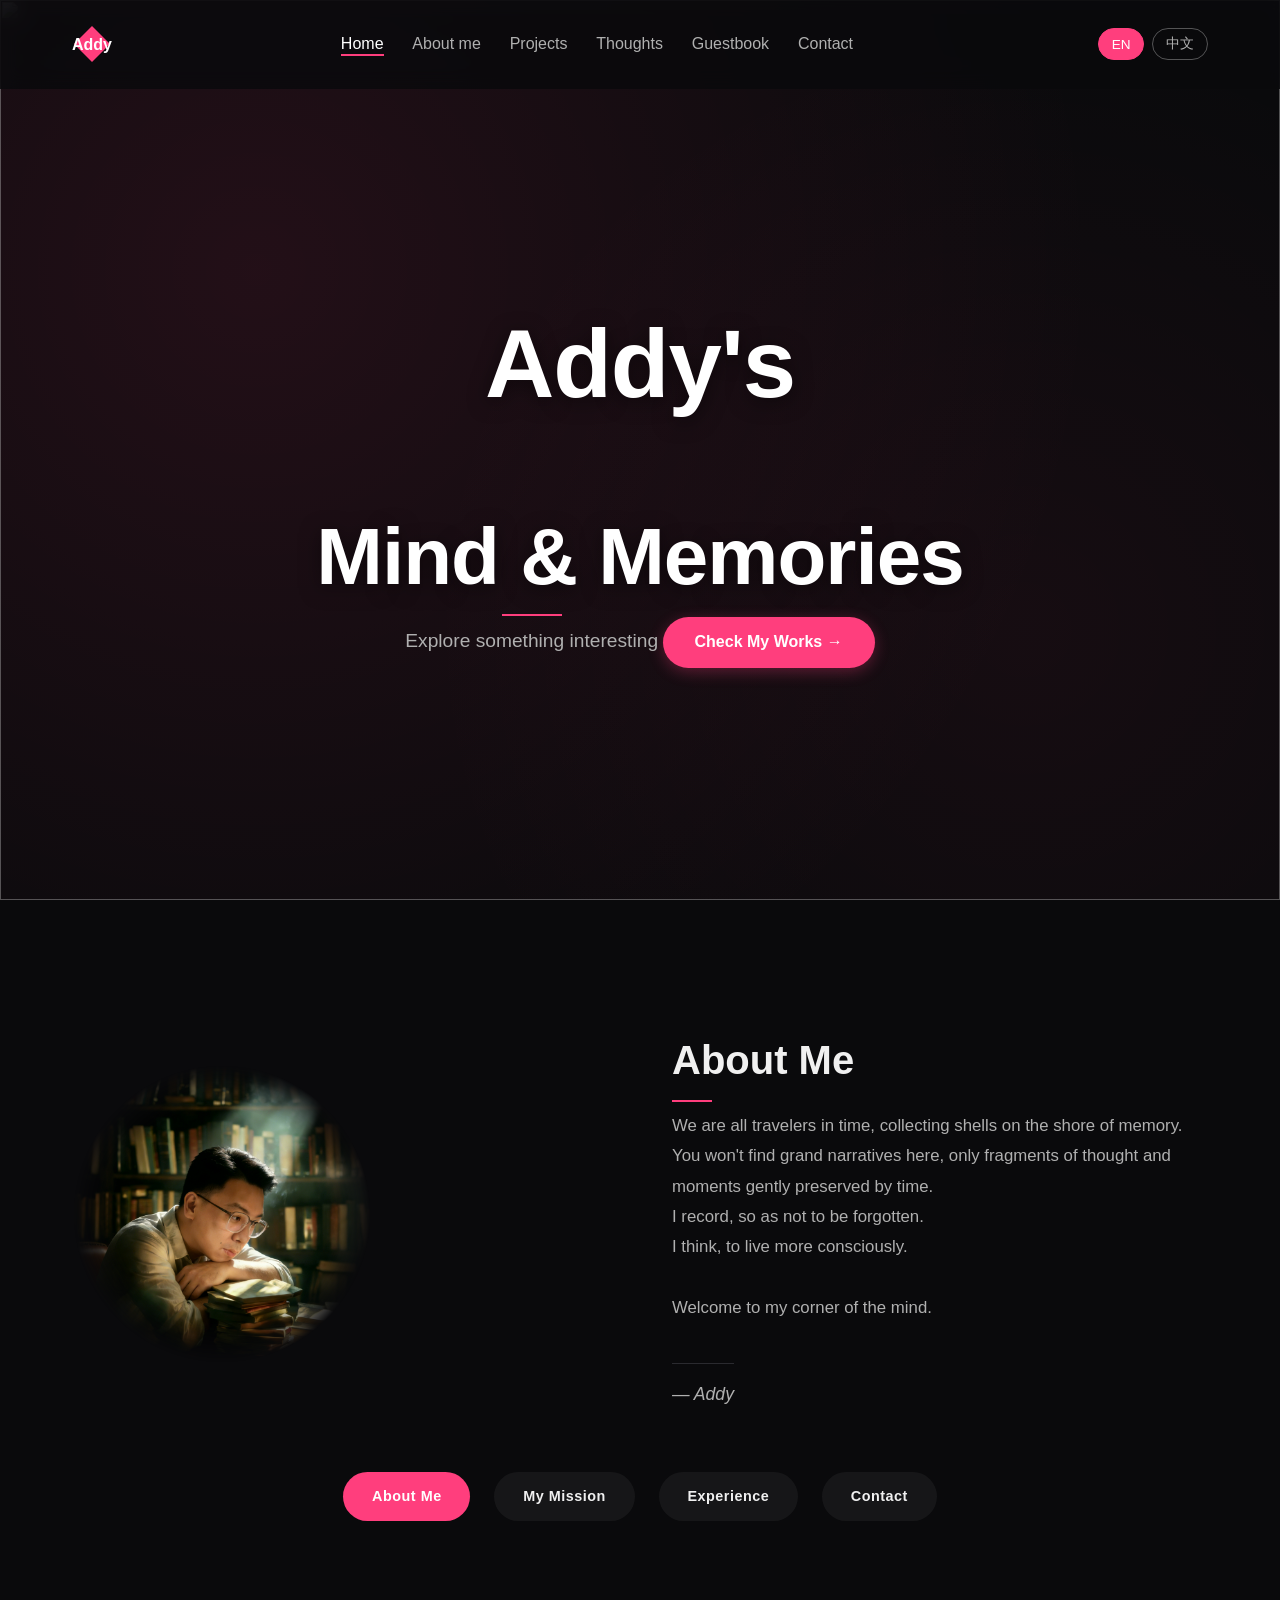
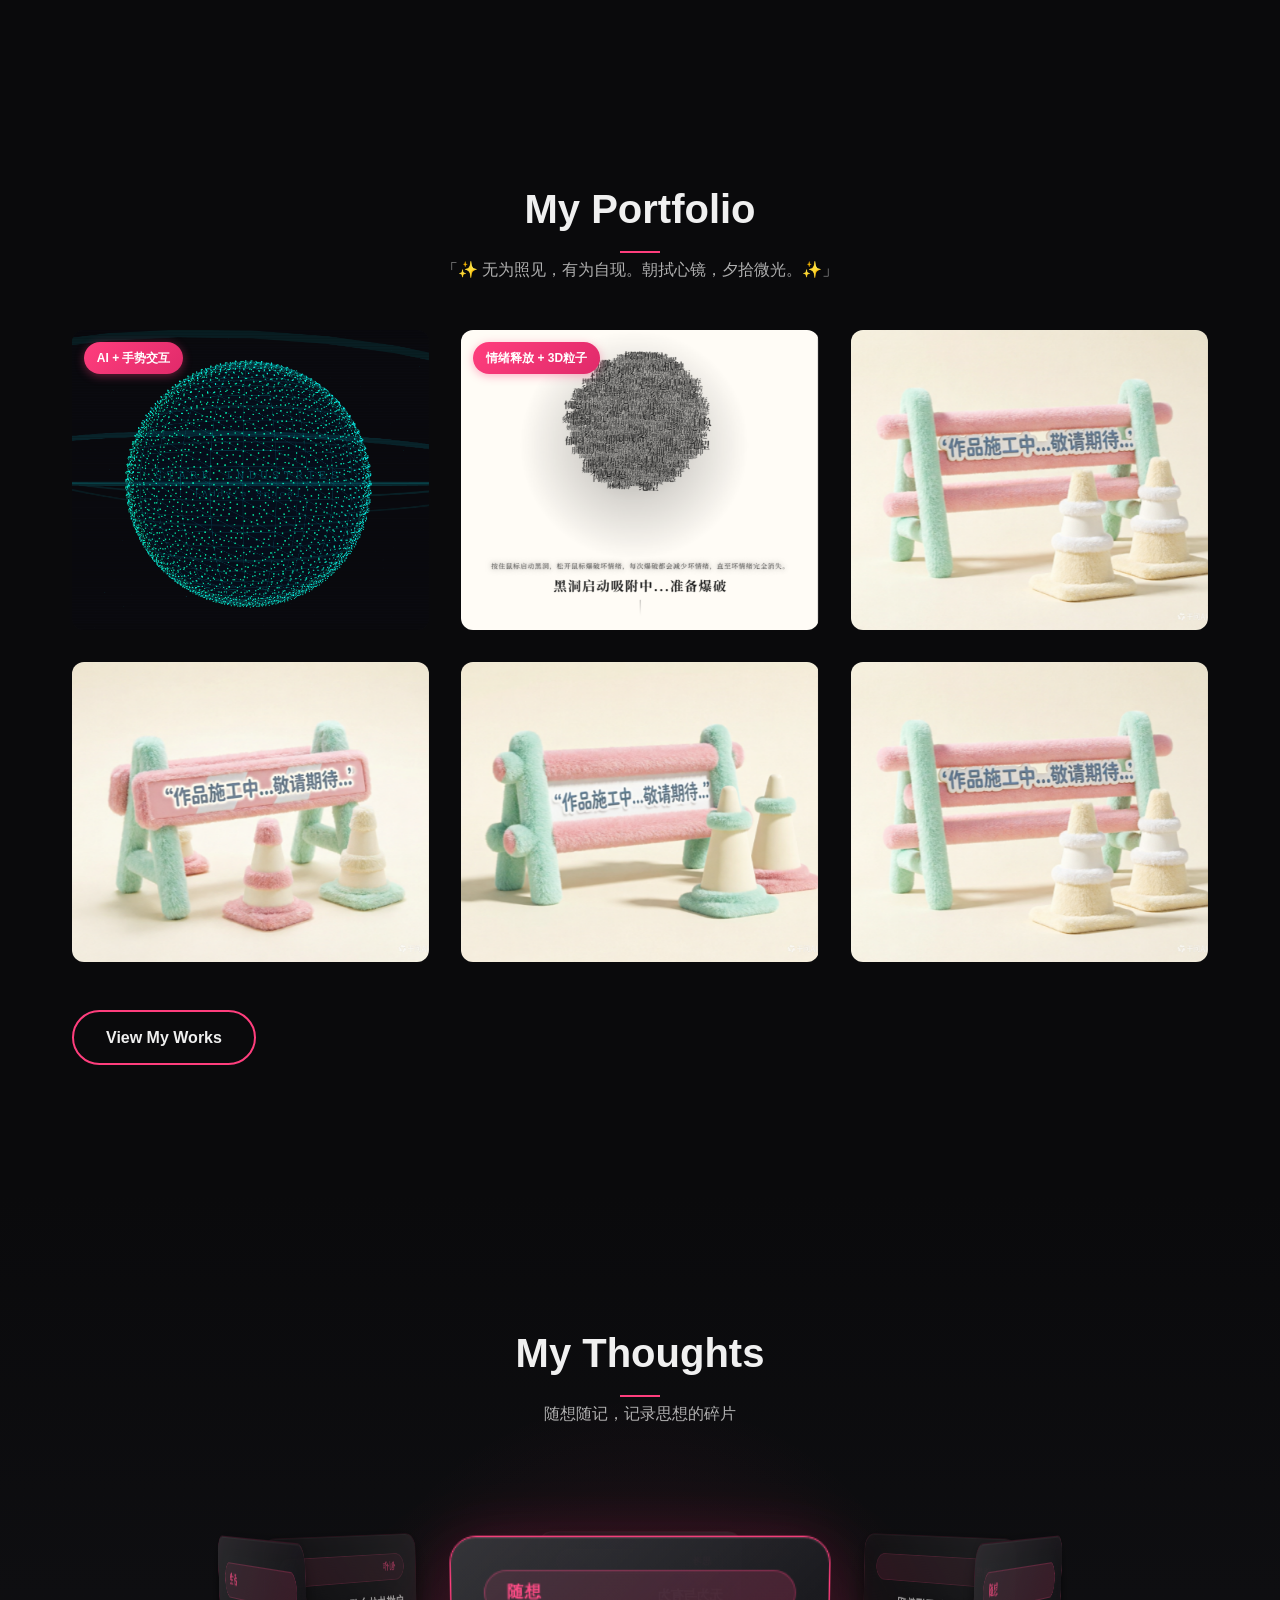
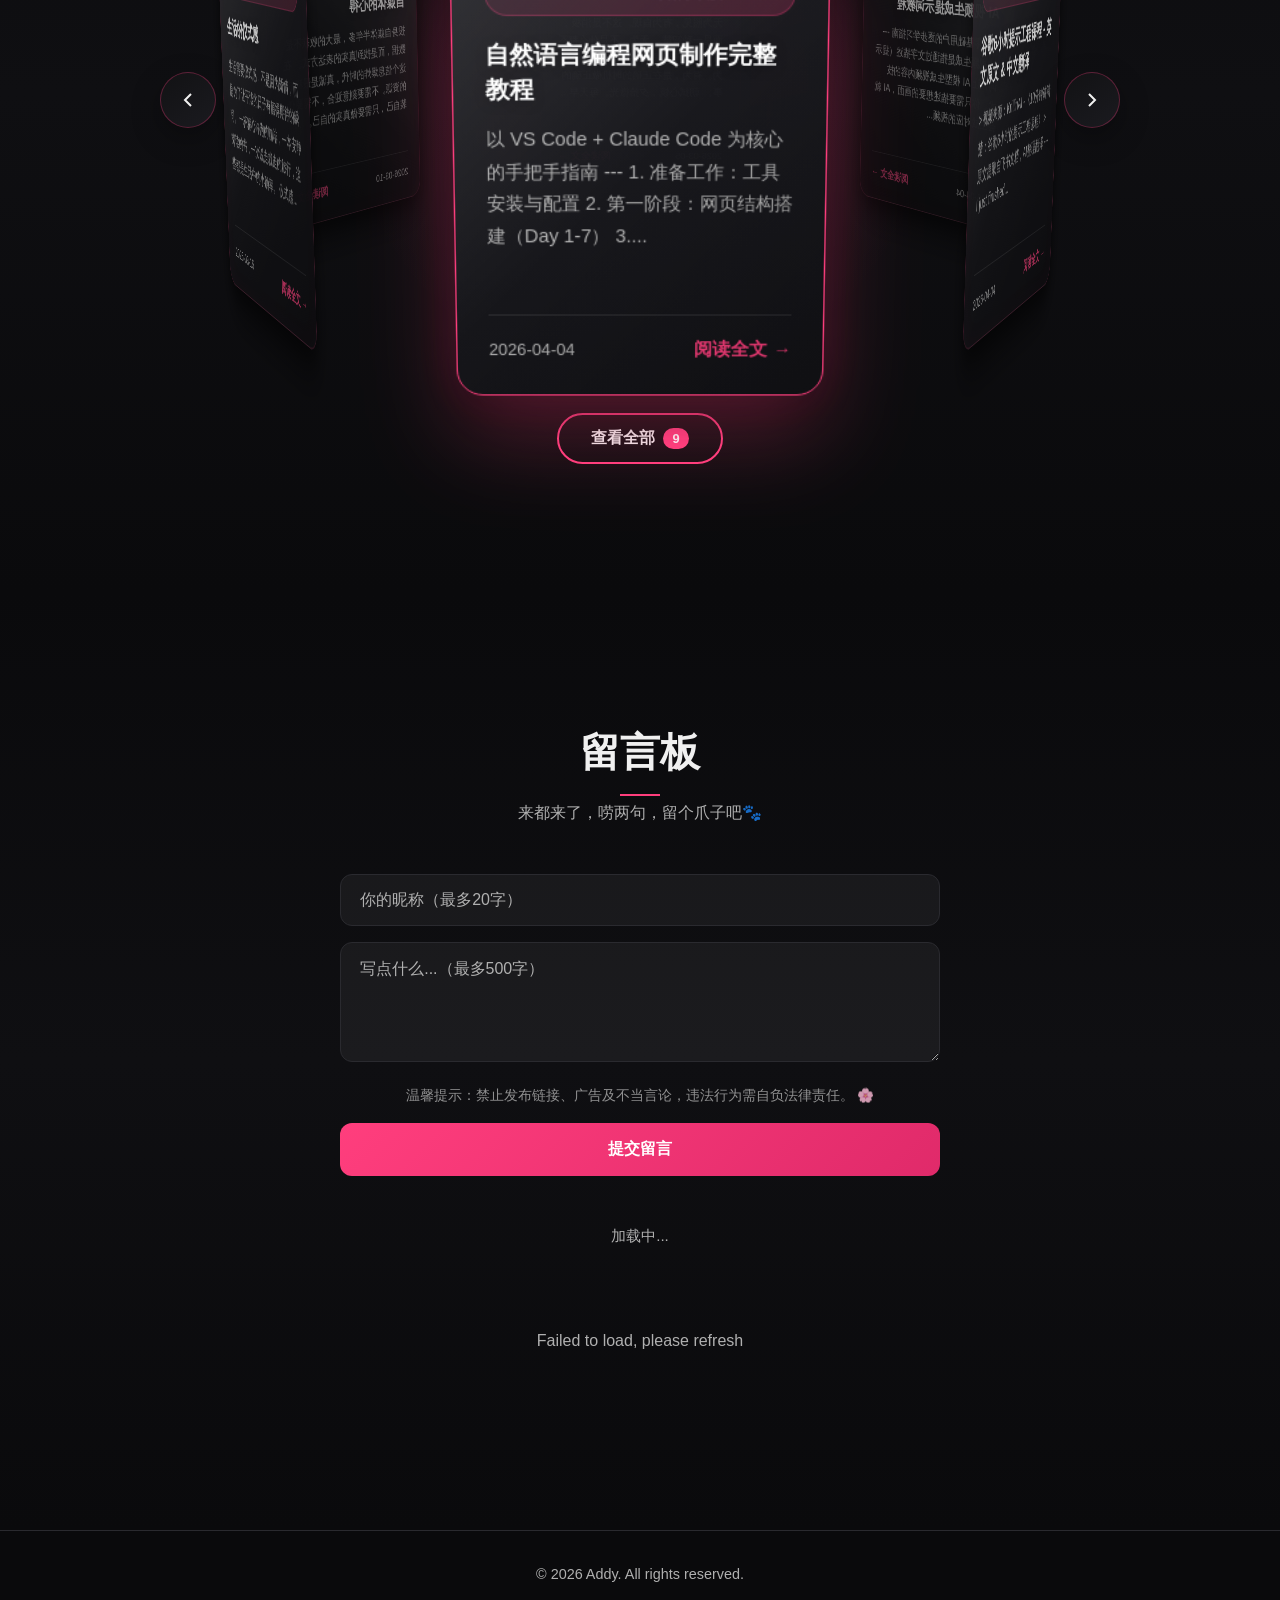
==== commit ceb7ece8: "Add files via upload feat: 留言板安全增强" ====
--- a/index.html
+++ b/index.html
@@ -405,10 +405,11 @@
       transition: transform 0.3s ease;
       mask-image: radial-gradient(circle at center, black 50%, rgba(0,0,0,0.5) 60%, transparent 70%, transparent 100%);
       -webkit-mask-image: radial-gradient(circle at center, black 50%, rgba(0,0,0,0.5) 60%, transparent 70%, transparent 100%);
+      transform: scaleX(-1);
     }
 
     .trusted-image:hover img {
-      transform: translateY(-5px);
+      transform: scaleX(-1) translateY(-5px);
     }
 
     /* ===== CONTACT LIST STYLES ===== */
@@ -1307,6 +1308,157 @@
     .works-modal-body::-webkit-scrollbar-thumb {
       background: var(--primary);
       border-radius: 3px;
+    }
+
+    /* ===== GUESTBOOK SECTION ===== */
+    .guestbook {
+      background: linear-gradient(180deg, var(--bg) 0%, #0f0f12 50%, var(--bg) 100%);
+      padding: 8rem 0;
+      position: relative;
+    }
+
+    .guestbook-form {
+      max-width: 600px;
+      margin: 0 auto 3rem;
+    }
+
+    .guestbook-input {
+      width: 100%;
+      padding: 1rem 1.2rem;
+      background: rgba(255, 255, 255, 0.05);
+      border: 1px solid var(--border);
+      border-radius: 12px;
+      color: var(--text);
+      font-size: 1rem;
+      font-family: inherit;
+      transition: all 0.3s ease;
+      margin-bottom: 1rem;
+    }
+
+    .guestbook-input:focus {
+      outline: none;
+      border-color: var(--primary);
+      background: rgba(255, 255, 255, 0.08);
+    }
+
+    .guestbook-input::placeholder {
+      color: var(--text-light);
+    }
+
+    .guestbook-textarea {
+      min-height: 120px;
+      resize: vertical;
+    }
+
+    .guestbook-submit {
+      display: block;
+      width: 100%;
+      padding: 1rem;
+      background: linear-gradient(135deg, var(--primary), var(--primary-dark));
+      color: white;
+      border: none;
+      border-radius: 12px;
+      font-size: 1rem;
+      font-weight: 600;
+      cursor: pointer;
+      transition: all 0.3s ease;
+    }
+
+    .guestbook-submit:hover {
+      transform: translateY(-2px);
+      box-shadow: 0 10px 30px rgba(255, 62, 125, 0.3);
+    }
+
+    .guestbook-submit:disabled {
+      opacity: 0.6;
+      cursor: not-allowed;
+      transform: none;
+    }
+
+    .guestbook-tip {
+      text-align: center;
+      color: var(--text-light);
+      font-size: 0.85rem;
+      margin-bottom: 1rem;
+      opacity: 0.8;
+    }
+
+    .guestbook-count {
+      text-align: center;
+      color: var(--text-light);
+      margin-bottom: 2rem;
+      font-size: 0.95rem;
+    }
+
+    .guestbook-list {
+      max-width: 600px;
+      margin: 0 auto;
+    }
+
+    .guestbook-item {
+      background: rgba(255, 255, 255, 0.03);
+      border: 1px solid var(--border);
+      border-radius: 12px;
+      padding: 1.2rem 1.5rem;
+      margin-bottom: 1rem;
+      transition: all 0.3s ease;
+    }
+
+    .guestbook-item:hover {
+      border-color: rgba(255, 62, 125, 0.3);
+      background: rgba(255, 255, 255, 0.05);
+    }
+
+    .guestbook-item-header {
+      display: flex;
+      justify-content: space-between;
+      align-items: center;
+      margin-bottom: 0.5rem;
+    }
+
+    .guestbook-item-nickname {
+      font-weight: 600;
+      color: var(--primary);
+    }
+
+    .guestbook-item-time {
+      font-size: 0.8rem;
+      color: var(--text-light);
+    }
+
+    .guestbook-item-content {
+      color: var(--text);
+      line-height: 1.6;
+      word-break: break-word;
+    }
+
+    .guestbook-empty {
+      text-align: center;
+      color: var(--text-light);
+      padding: 3rem;
+    }
+
+    .guestbook-loading {
+      text-align: center;
+      color: var(--text-light);
+      padding: 2rem;
+    }
+
+    .guestbook-message {
+      text-align: center;
+      padding: 1rem;
+      border-radius: 8px;
+      margin-bottom: 1rem;
+    }
+
+    .guestbook-message.success {
+      background: rgba(0, 200, 100, 0.1);
+      color: #00c864;
+    }
+
+    .guestbook-message.error {
+      background: rgba(255, 62, 125, 0.1);
+      color: var(--primary);
     }
 
     /* Responsive */
@@ -1476,6 +1628,7 @@
           <li><a href="#trusted" class="nav-link">About me</a></li>
           <li><a href="#portfolio" class="nav-link">Projects</a></li>
           <li><a href="#thoughts" class="nav-link">Thoughts</a></li>
+          <li><a href="#guestbook" class="nav-link">Guestbook</a></li>
           <li><a href="#contact" class="nav-link">Contact</a></li>
         </ul>
       </nav>
@@ -1513,11 +1666,6 @@
     <section id="trusted" class="trusted">
       <div class="container">
         <div class="trusted-content">
-          <div class="trusted-text">
-            <h2 id="trusted-title">About Me</h2>
-            <p id="trusted-desc"></p>
-            <div class="signature" id="trusted-signature">— Addy</div>
-          </div>
           <div class="trusted-image">
             <img
               src="images/1.png"
@@ -1526,6 +1674,11 @@
               width="400"
               height="300"
             />
+          </div>
+          <div class="trusted-text">
+            <h2 id="trusted-title">About Me</h2>
+            <p id="trusted-desc"></p>
+            <div class="signature" id="trusted-signature">— Addy</div>
           </div>
         </div>
 
@@ -1717,6 +1870,43 @@
         </div>
       </div>
     </section>
+
+    <!-- Guestbook Section -->
+    <section id="guestbook" class="guestbook">
+      <div class="container">
+        <h2 class="section-title" data-en="Guestbook" data-zh="留言板">留言板</h2>
+        <p class="section-desc" data-en="Since you're here, drop a line, leave your mark🐾" data-zh="来都来了，唠两句，留个爪子吧🐾">来都来了，唠两句，留个爪子吧🐾</p>
+
+        <div class="guestbook-form">
+          <div id="guestbookMessage" class="guestbook-message" style="display: none;"></div>
+          <input
+            type="text"
+            id="guestbookNickname"
+            class="guestbook-input"
+            placeholder="你的昵称（最多20字）"
+            data-placeholder-zh="你的昵称（最多20字）"
+            data-placeholder-en="Your nickname (max 20 chars)"
+            maxlength="20"
+          />
+          <textarea
+            id="guestbookContent"
+            class="guestbook-input guestbook-textarea"
+            placeholder="写点什么...（最多500字）"
+            data-placeholder-zh="写点什么...（最多500字）"
+            data-placeholder-en="Write something... (max 500 chars)"
+            maxlength="500"
+          ></textarea>
+          <p class="guestbook-tip" data-tip-zh="温馨提示：禁止发布链接、广告及不当言论，违法行为需自负法律责任。 🌸" data-tip-en="Note: Links, ads, and inappropriate content are prohibited. Legal responsibility applies to illegal content. 🌸">温馨提示：禁止发布链接、广告及不当言论，违法行为需自负法律责任。 🌸</p>
+          <button type="button" id="guestbookSubmit" class="guestbook-submit" data-text-zh="提交留言" data-text-en="Submit">提交留言</button>
+        </div>
+
+        <div id="guestbookCount" class="guestbook-count" data-text-zh="加载中..." data-text-en="Loading...">加载中...</div>
+
+        <div id="guestbookList" class="guestbook-list">
+          <div class="guestbook-loading" data-text-zh="加载留言中..." data-text-en="Loading comments...">加载留言中...</div>
+        </div>
+      </div>
+    </section>
   </main>
 
   <!-- Footer -->
@@ -1987,6 +2177,7 @@
           navAbout: 'About me',
           navProjects: 'Projects',
           navThoughts: 'Thoughts',
+          navGuestbook: 'Guestbook',
           navContact: 'Contact',
           heroSubtitle: 'Explore something interesting',
           heroBtn: 'Check My Works →',
@@ -1997,13 +2188,24 @@
           thoughtsTitle: 'My Thoughts',
           thoughtsDesc: '随想随记，记录思想的碎片',
           portfolioBtn: 'View My Works',
-          footer: '© 2026 Addy. All rights reserved.'
+          footer: '© 2026 Addy. All rights reserved.',
+          gbCount: 'comments',
+          gbEmpty: 'No comments yet, be the first!',
+          gbLoading: 'Loading comments...',
+          gbLoadError: 'Failed to load, please refresh',
+          gbSuccess: 'Comment posted!',
+          gbError: 'Please enter nickname and content',
+          gbNickLong: 'Nickname max 20 characters',
+          gbContentLong: 'Content max 500 characters',
+          gbSubmitError: 'Failed to submit, please retry',
+          gbSubmit: 'Submit Comment'
         },
         zh: {
           navHome: '首页',
           navAbout: '关于我',
           navProjects: '项目案例',
           navThoughts: '随想',
+          navGuestbook: '留言板',
           navContact: '联系我',
           heroSubtitle: '探索有趣的事物',
           heroBtn: '查看我的作品 →',
@@ -2014,7 +2216,17 @@
           thoughtsTitle: '随想录',
           thoughtsDesc: '随想随记，记录思想的碎片',
           portfolioBtn: '查看全部',
-          footer: '© 2026 Addy. 保留所有权利.'
+          footer: '© 2026 Addy. 保留所有权利.',
+          gbCount: '条留言',
+          gbEmpty: '暂无留言，来抢个沙发吧~',
+          gbLoading: '加载留言中...',
+          gbLoadError: '加载失败，请刷新重试',
+          gbSuccess: '留言成功！',
+          gbError: '请填写昵称和留言内容',
+          gbNickLong: '昵称最多20字',
+          gbContentLong: '留言最多500字',
+          gbSubmitError: '提交失败，请重试',
+          gbSubmit: '提交留言'
         }
       };
 
@@ -2037,7 +2249,8 @@
           document.querySelectorAll('.nav-link')[1].textContent = t.navAbout;
           document.querySelectorAll('.nav-link')[2].textContent = t.navProjects;
           document.querySelectorAll('.nav-link')[3].textContent = t.navThoughts;
-          document.querySelectorAll('.nav-link')[4].textContent = t.navContact;
+          document.querySelectorAll('.nav-link')[4].textContent = t.navGuestbook;
+          document.querySelectorAll('.nav-link')[5].textContent = t.navContact;
           document.querySelector('.hero-subtitle').textContent = t.heroSubtitle;
           document.querySelector('.btn-primary').textContent = t.heroBtn;
 
@@ -2048,6 +2261,50 @@
           // Update thoughts section
           document.querySelectorAll('.section-title')[1].textContent = t.thoughtsTitle;
           document.querySelectorAll('.section-desc')[1].textContent = t.thoughtsDesc;
+
+          // Update guestbook section
+          const guestbookTitle = document.querySelector('#guestbook .section-title');
+          const guestbookDesc = document.querySelector('#guestbook .section-desc');
+          if (guestbookTitle) {
+            guestbookTitle.textContent = lang === 'zh' ? guestbookTitle.dataset.zh : guestbookTitle.dataset.en;
+          }
+          if (guestbookDesc) {
+            guestbookDesc.textContent = lang === 'zh' ? guestbookDesc.dataset.zh : guestbookDesc.dataset.en;
+          }
+
+          // Update guestbook form
+          const nicknameInput = document.getElementById('guestbookNickname');
+          const contentInput = document.getElementById('guestbookContent');
+          const submitBtn = document.getElementById('guestbookSubmit');
+          const countDiv = document.getElementById('guestbookCount');
+
+          if (nicknameInput) {
+            nicknameInput.placeholder = lang === 'zh' ? nicknameInput.dataset.placeholderZh : nicknameInput.dataset.placeholderEn;
+          }
+          if (contentInput) {
+            contentInput.placeholder = lang === 'zh' ? contentInput.dataset.placeholderZh : contentInput.dataset.placeholderEn;
+          }
+          if (submitBtn) {
+            submitBtn.textContent = lang === 'zh' ? submitBtn.dataset.textZh : submitBtn.dataset.textEn;
+          }
+
+          // Update guestbook tip
+          const tipP = document.querySelector('.guestbook-tip');
+          if (tipP) {
+            tipP.textContent = lang === 'zh' ? tipP.dataset.tipZh : tipP.dataset.tipEn;
+          }
+
+          if (countDiv && !countDiv.textContent.includes(t.gbCount)) {
+            // 只更新"加载中"状态，保留已有留言数
+            if (countDiv.dataset.textZh && countDiv.textContent === countDiv.dataset.textZh) {
+              countDiv.textContent = countDiv.dataset.textEn;
+            } else if (countDiv.dataset.textEn && countDiv.textContent === countDiv.dataset.textEn) {
+              countDiv.textContent = countDiv.dataset.textZh;
+            }
+          }
+
+          // Reload guestbook to update count translation
+          loadGuestbook();
 
           document.querySelector('.btn-outline').textContent = t.portfolioBtn;
           document.querySelector('.footer p').textContent = t.footer;
@@ -2406,6 +2663,159 @@
           closeWorksModal();
         }
       });
+
+      // --- Guestbook Section ---
+      const GUESTBOOK_API = 'https://addy-comment-api.123519906.workers.dev/';
+      const guestbookList = document.getElementById('guestbookList');
+      const guestbookCount = document.getElementById('guestbookCount');
+      const guestbookNickname = document.getElementById('guestbookNickname');
+      const guestbookContent = document.getElementById('guestbookContent');
+      const guestbookSubmit = document.getElementById('guestbookSubmit');
+      const guestbookMessage = document.getElementById('guestbookMessage');
+
+      // 获取留言板翻译文本
+      function getGbText(key) {
+        return translations[currentLang][key] || translations['en'][key];
+      }
+
+      // 加载留言列表
+      async function loadGuestbook() {
+        try {
+          const response = await fetch(GUESTBOOK_API);
+          const result = await response.json();
+
+          if (result.success && result.data) {
+            renderGuestbook(result.data);
+            guestbookCount.textContent = `${result.data.length} ${getGbText('gbCount')}`;
+          } else {
+            guestbookList.innerHTML = `<div class="guestbook-empty">${getGbText('gbEmpty')}</div>`;
+            guestbookCount.textContent = `0 ${getGbText('gbCount')}`;
+          }
+        } catch (error) {
+          console.error('加载留言失败:', error);
+          guestbookList.innerHTML = `<div class="guestbook-empty">${getGbText('gbLoadError')}</div>`;
+        }
+      }
+
+      // 渲染留言列表
+      function renderGuestbook(comments) {
+        if (!comments || comments.length === 0) {
+          guestbookList.innerHTML = `<div class="guestbook-empty">${getGbText('gbEmpty')}</div>`;
+          return;
+        }
+
+        guestbookList.innerHTML = comments.map(comment => `
+          <div class="guestbook-item">
+            <div class="guestbook-item-header">
+              <span class="guestbook-item-nickname">${escapeHtml(comment.nickname)}</span>
+              <span class="guestbook-item-time">${formatTime(comment.created_at)}</span>
+            </div>
+            <div class="guestbook-item-content">${escapeHtml(comment.content)}</div>
+          </div>
+        `).join('');
+      }
+
+      // 提交留言
+      async function submitGuestbook() {
+        const nickname = guestbookNickname.value.trim();
+        const content = guestbookContent.value.trim();
+
+        if (!nickname || !content) {
+          showMessage(getGbText('gbError'), 'error');
+          return;
+        }
+
+        if (nickname.length > 20) {
+          showMessage(getGbText('gbNickLong'), 'error');
+          return;
+        }
+
+        if (content.length > 500) {
+          showMessage(getGbText('gbContentLong'), 'error');
+          return;
+        }
+
+        guestbookSubmit.disabled = true;
+        const submittingText = currentLang === 'zh' ? '提交中...' : 'Submitting...';
+        guestbookSubmit.textContent = submittingText;
+
+        try {
+          const response = await fetch(GUESTBOOK_API, {
+            method: 'POST',
+            headers: {
+              'Content-Type': 'application/json'
+            },
+            body: JSON.stringify({ nickname, content })
+          });
+
+          const result = await response.json();
+
+          if (result.success) {
+            // 如果内容被过滤，显示提示
+            if (result.filtered) {
+              const filterMsg = currentLang === 'zh'
+                ? '留言成功，部分内容已被过滤替换'
+                : 'Comment posted, some content was filtered';
+              showMessage(filterMsg, 'success');
+            } else {
+              showMessage(getGbText('gbSuccess'), 'success');
+            }
+            guestbookContent.value = '';
+            loadGuestbook();
+          } else {
+            showMessage(result.message || '留言失败', 'error');
+          }
+        } catch (error) {
+          console.error('提交留言失败:', error);
+          showMessage(getGbText('gbSubmitError'), 'error');
+        } finally {
+          guestbookSubmit.disabled = false;
+          guestbookSubmit.textContent = getGbText('gbSubmit');
+        }
+      }
+
+      // 显示提示消息
+      function showMessage(msg, type) {
+        guestbookMessage.textContent = msg;
+        guestbookMessage.className = `guestbook-message ${type}`;
+        guestbookMessage.style.display = 'block';
+
+        setTimeout(() => {
+          guestbookMessage.style.display = 'none';
+        }, 3000);
+      }
+
+      // 转义HTML防止XSS
+      function escapeHtml(text) {
+        const div = document.createElement('div');
+        div.textContent = text;
+        return div.innerHTML;
+      }
+
+      // 格式化时间
+      function formatTime(dateStr) {
+        if (!dateStr) return '';
+        const date = new Date(dateStr);
+        const year = date.getFullYear();
+        const month = String(date.getMonth() + 1).padStart(2, '0');
+        const day = String(date.getDate()).padStart(2, '0');
+        const hour = String(date.getHours()).padStart(2, '0');
+        const minute = String(date.getMinutes()).padStart(2, '0');
+        return `${year}-${month}-${day} ${hour}:${minute}`;
+      }
+
+      // 绑定提交按钮
+      guestbookSubmit.addEventListener('click', submitGuestbook);
+
+      // 回车提交
+      guestbookContent.addEventListener('keydown', (e) => {
+        if (e.key === 'Enter' && e.ctrlKey) {
+          submitGuestbook();
+        }
+      });
+
+      // 初始加载留言
+      loadGuestbook();
     })();
   </script>
 </body>
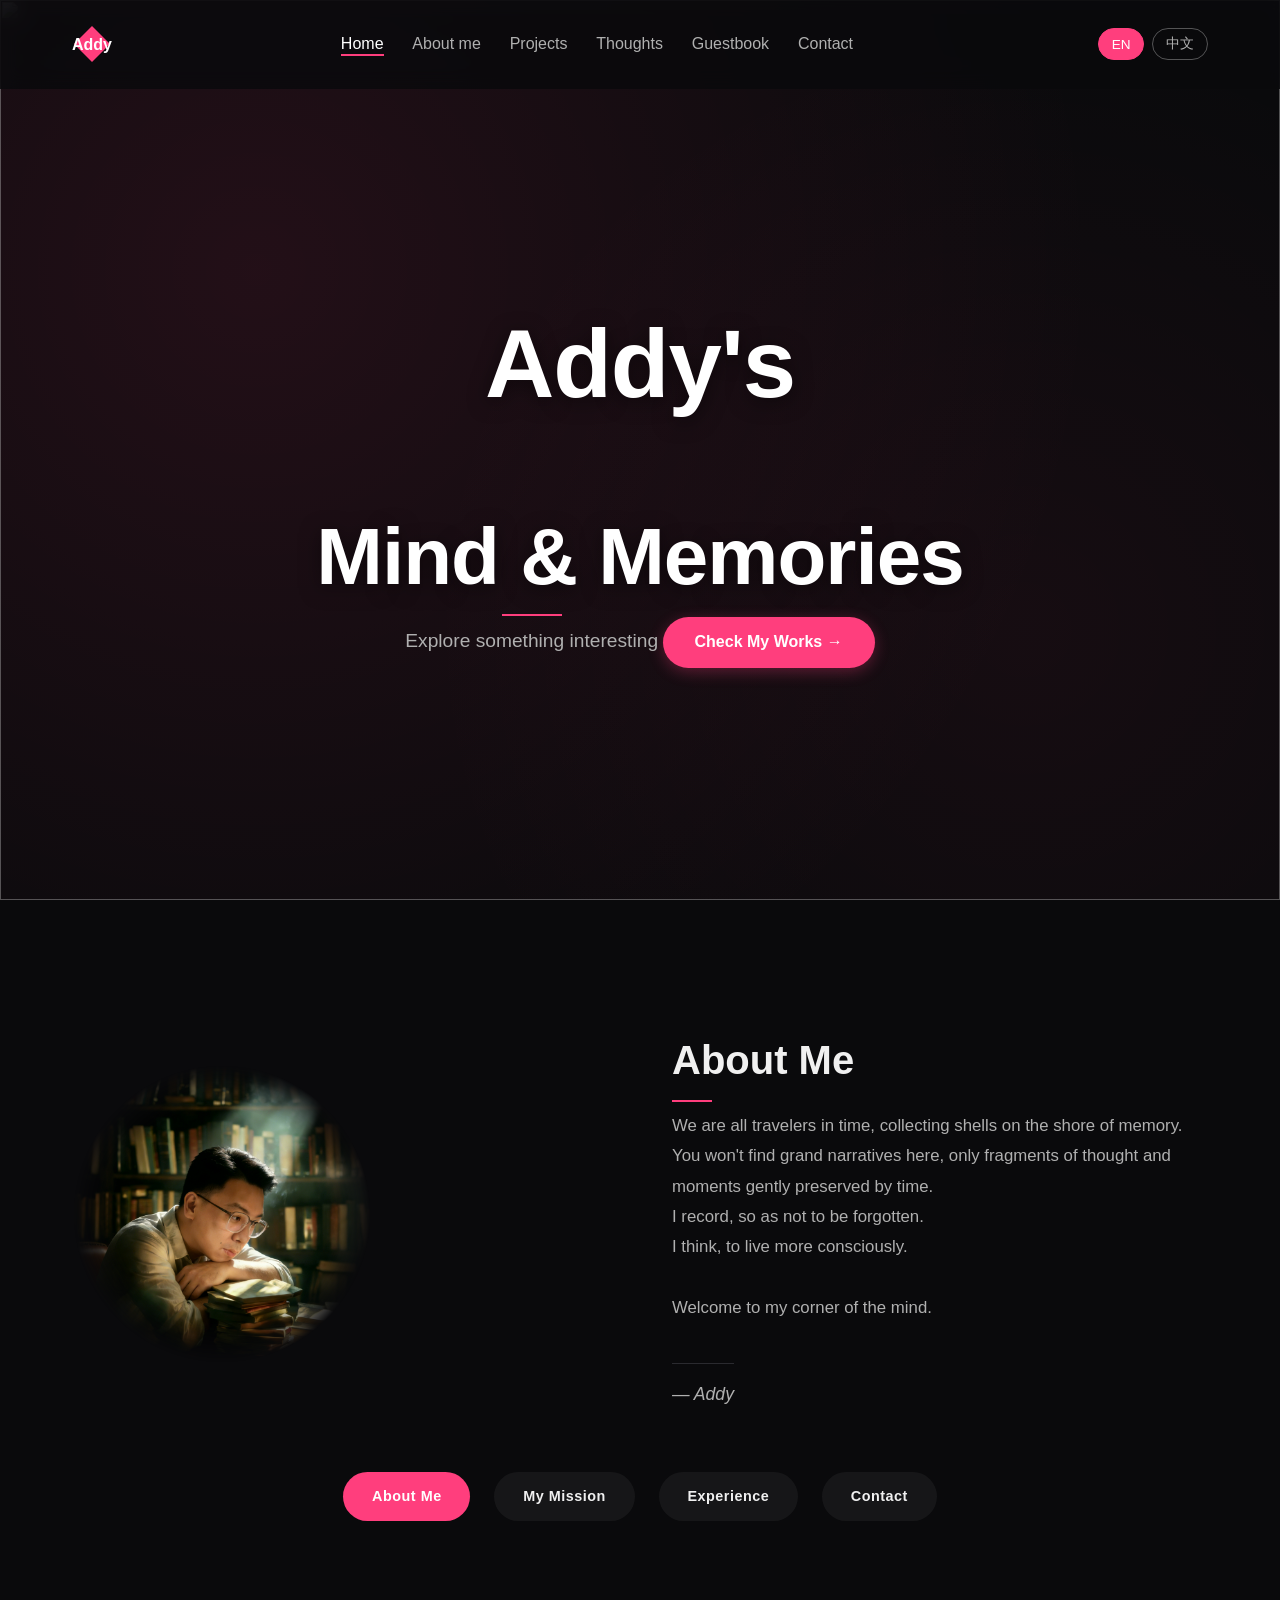
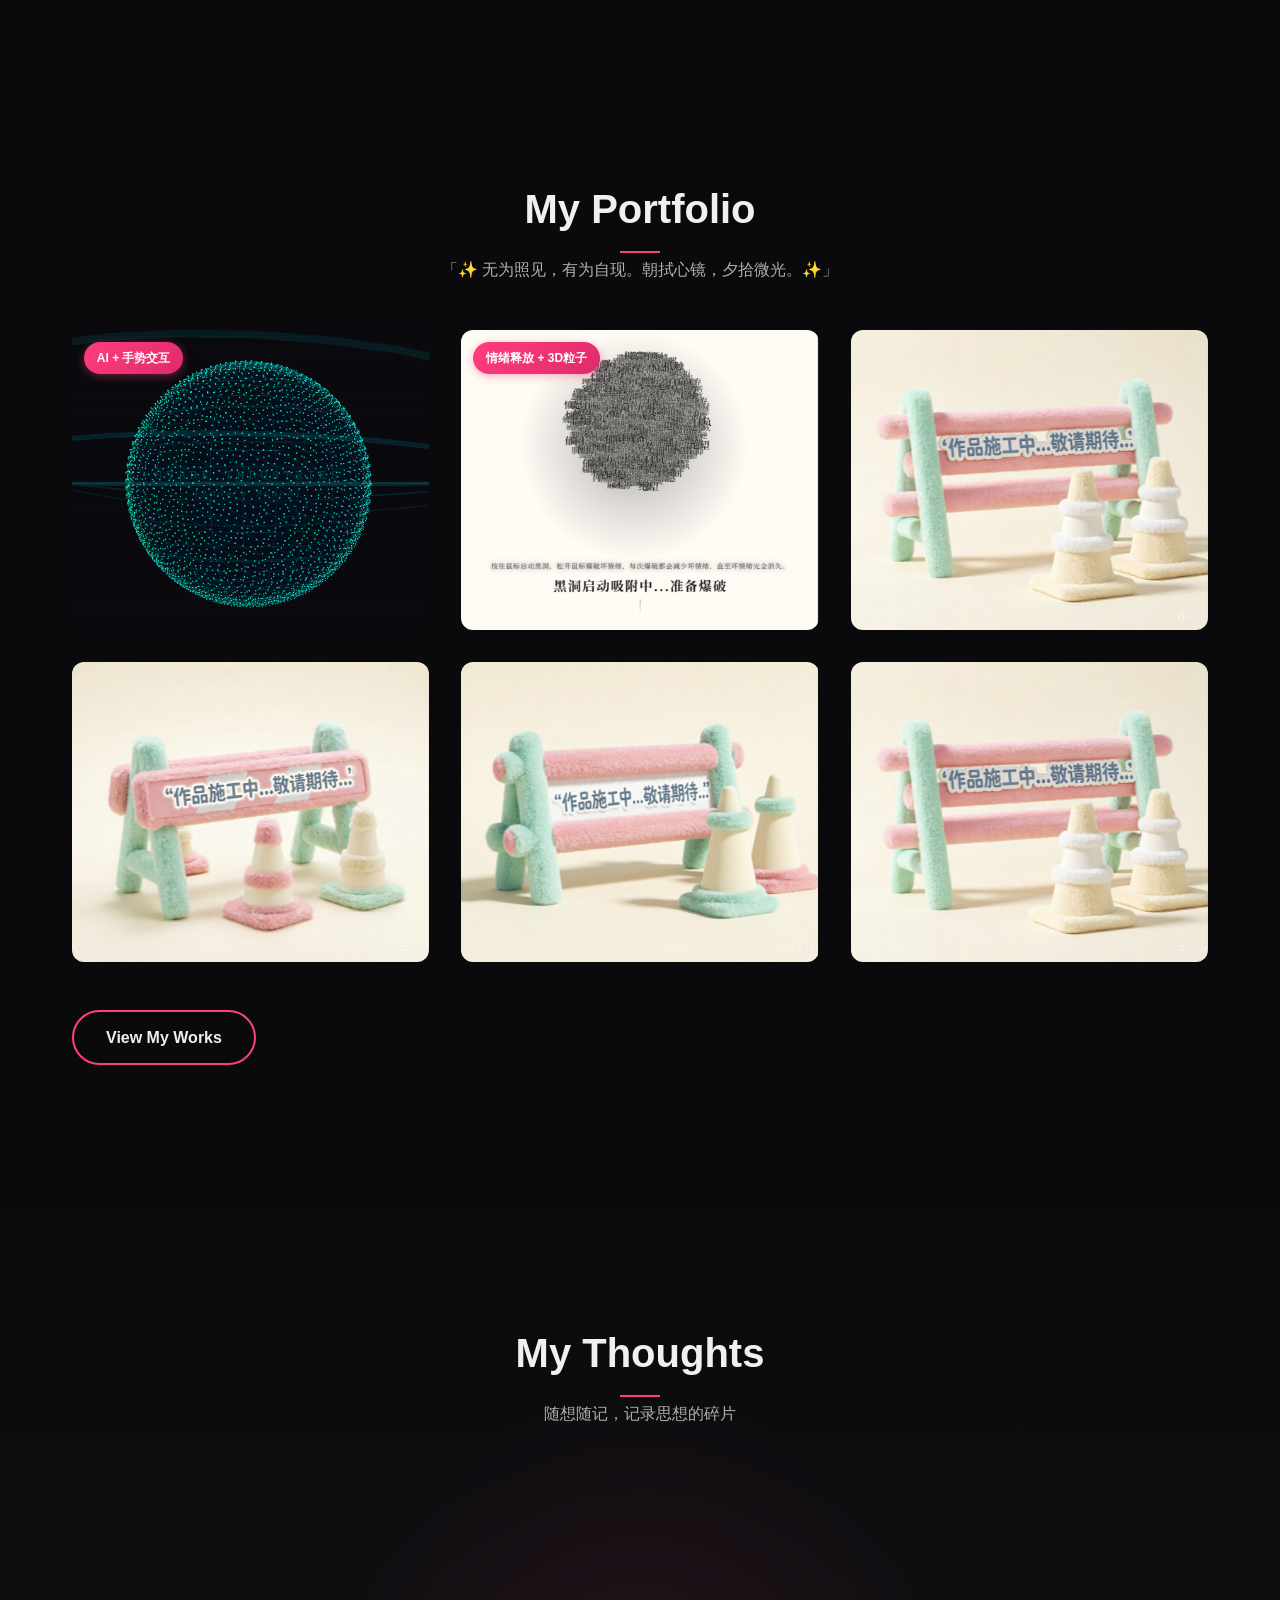
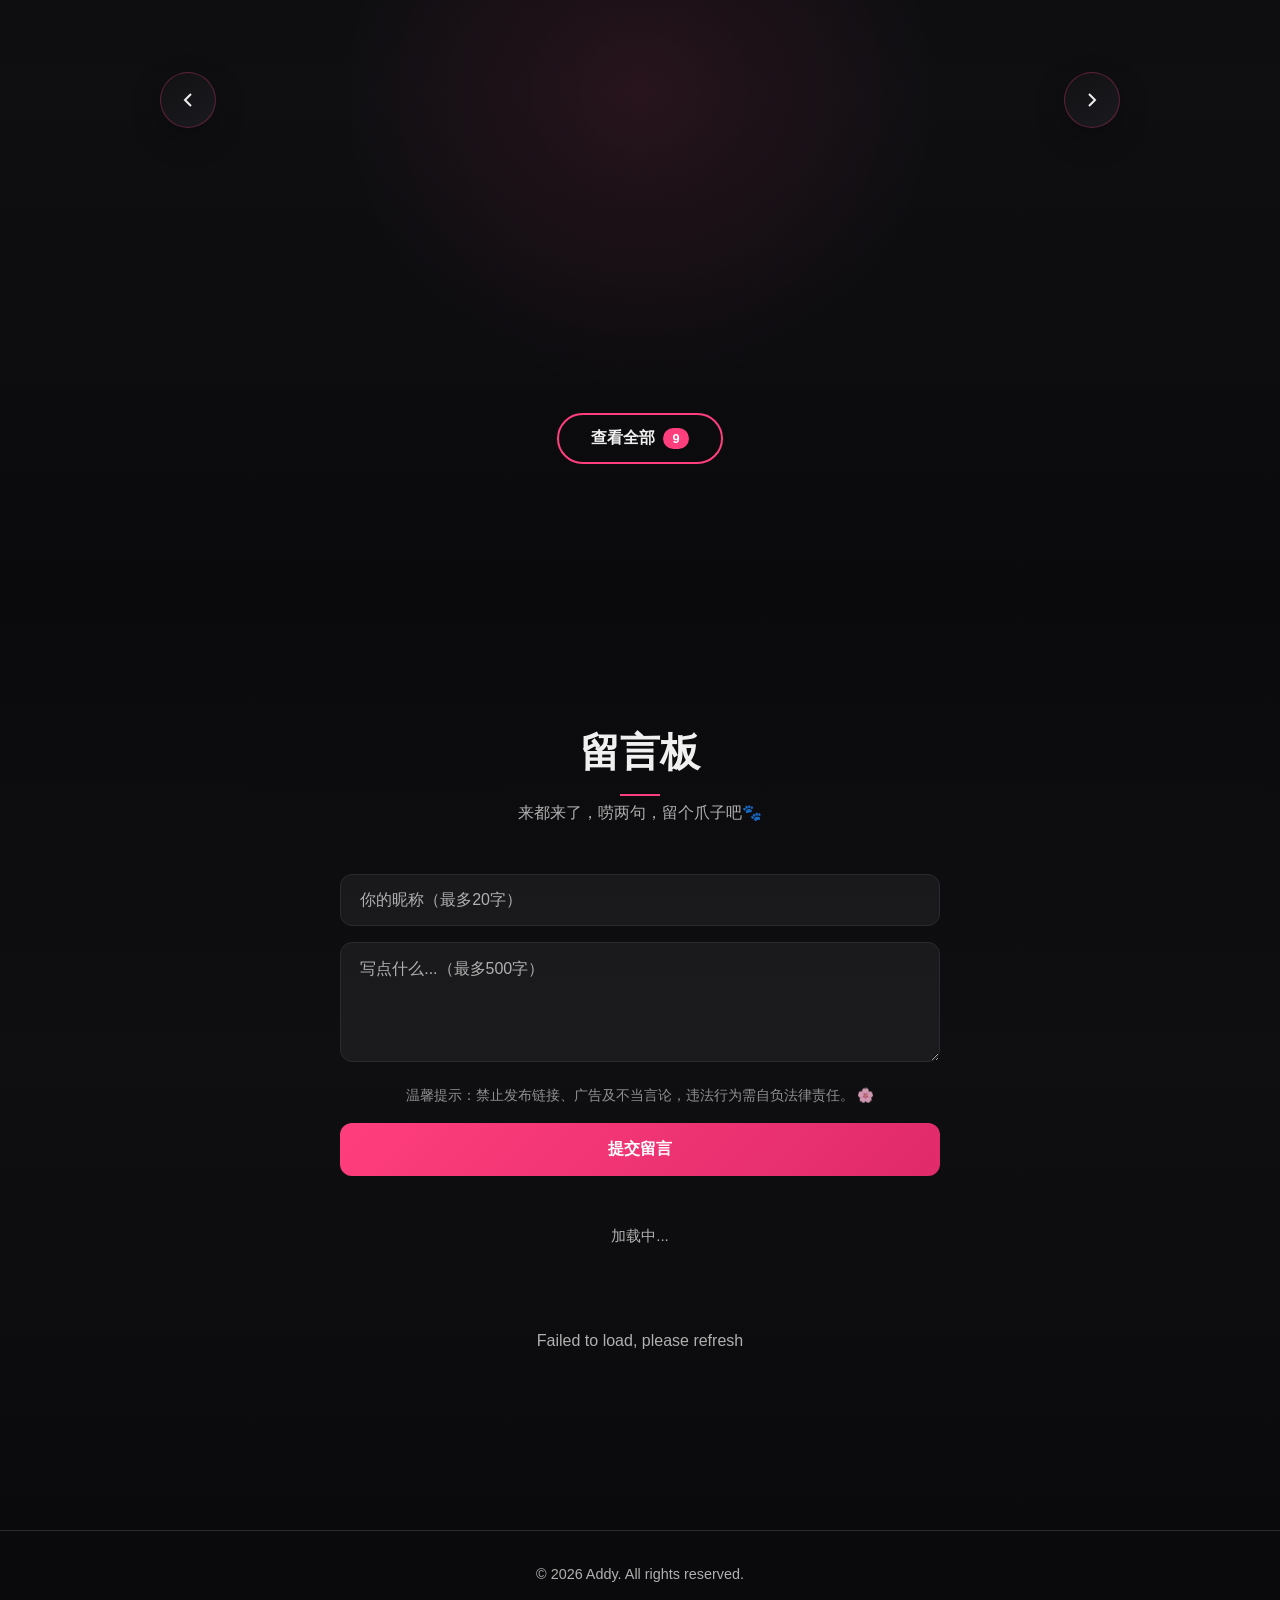
==== commit a2f8992f: "Add files via upload" ====
--- a/index.html
+++ b/index.html
@@ -2665,7 +2665,7 @@
       });
 
       // --- Guestbook Section ---
-      const GUESTBOOK_API = 'https://addy-comment-api.123519906.workers.dev/';
+      const GUESTBOOK_API = 'https://about-addy.pages.dev/api/guestbook';
       const guestbookList = document.getElementById('guestbookList');
       const guestbookCount = document.getElementById('guestbookCount');
       const guestbookNickname = document.getElementById('guestbookNickname');
@@ -2795,7 +2795,11 @@
       // 格式化时间
       function formatTime(dateStr) {
         if (!dateStr) return '';
-        const date = new Date(dateStr);
+        // SQLite 返回的是 UTC 时间，格式为 "YYYY-MM-DD HH:MM:SS"
+        // 转换为 ISO 格式并标记为 UTC
+        const isoStr = dateStr.replace(' ', 'T') + 'Z';
+        const date = new Date(isoStr);
+        // 使用本地时间显示
         const year = date.getFullYear();
         const month = String(date.getMonth() + 1).padStart(2, '0');
         const day = String(date.getDate()).padStart(2, '0');
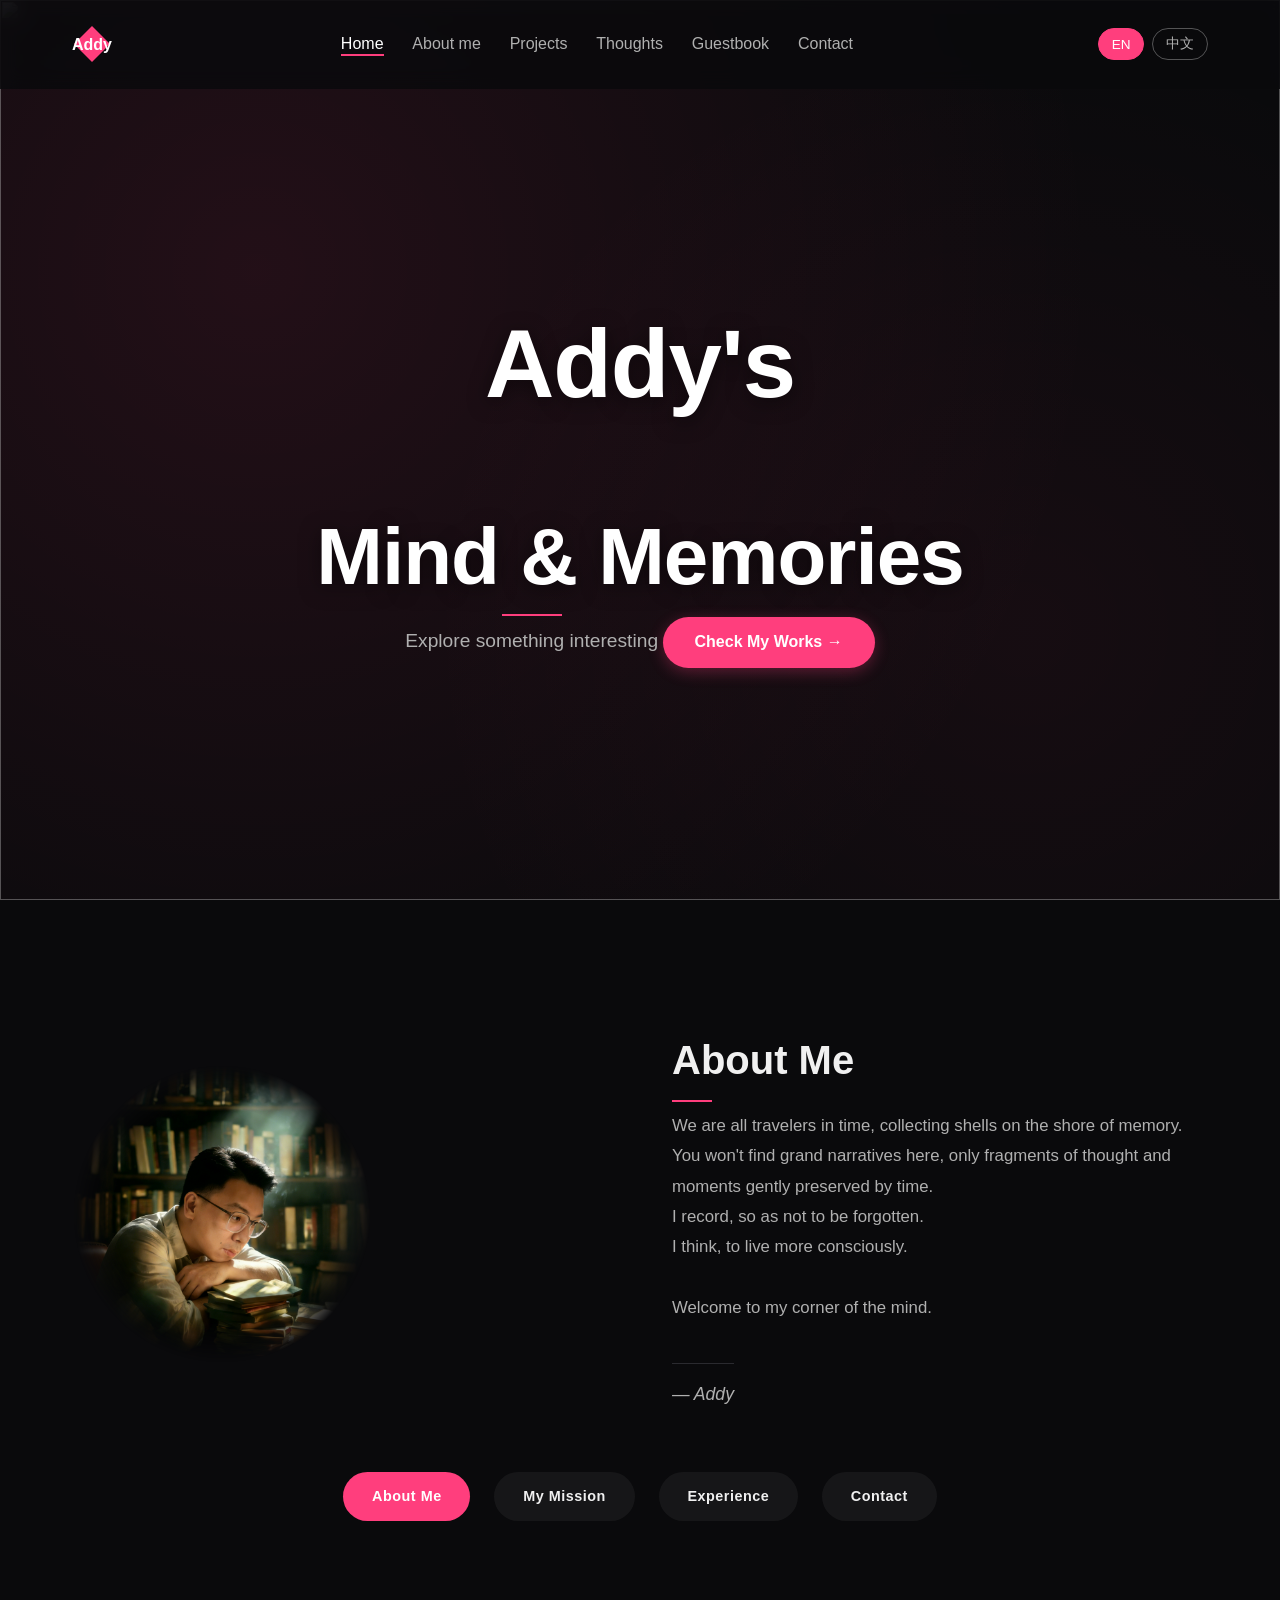
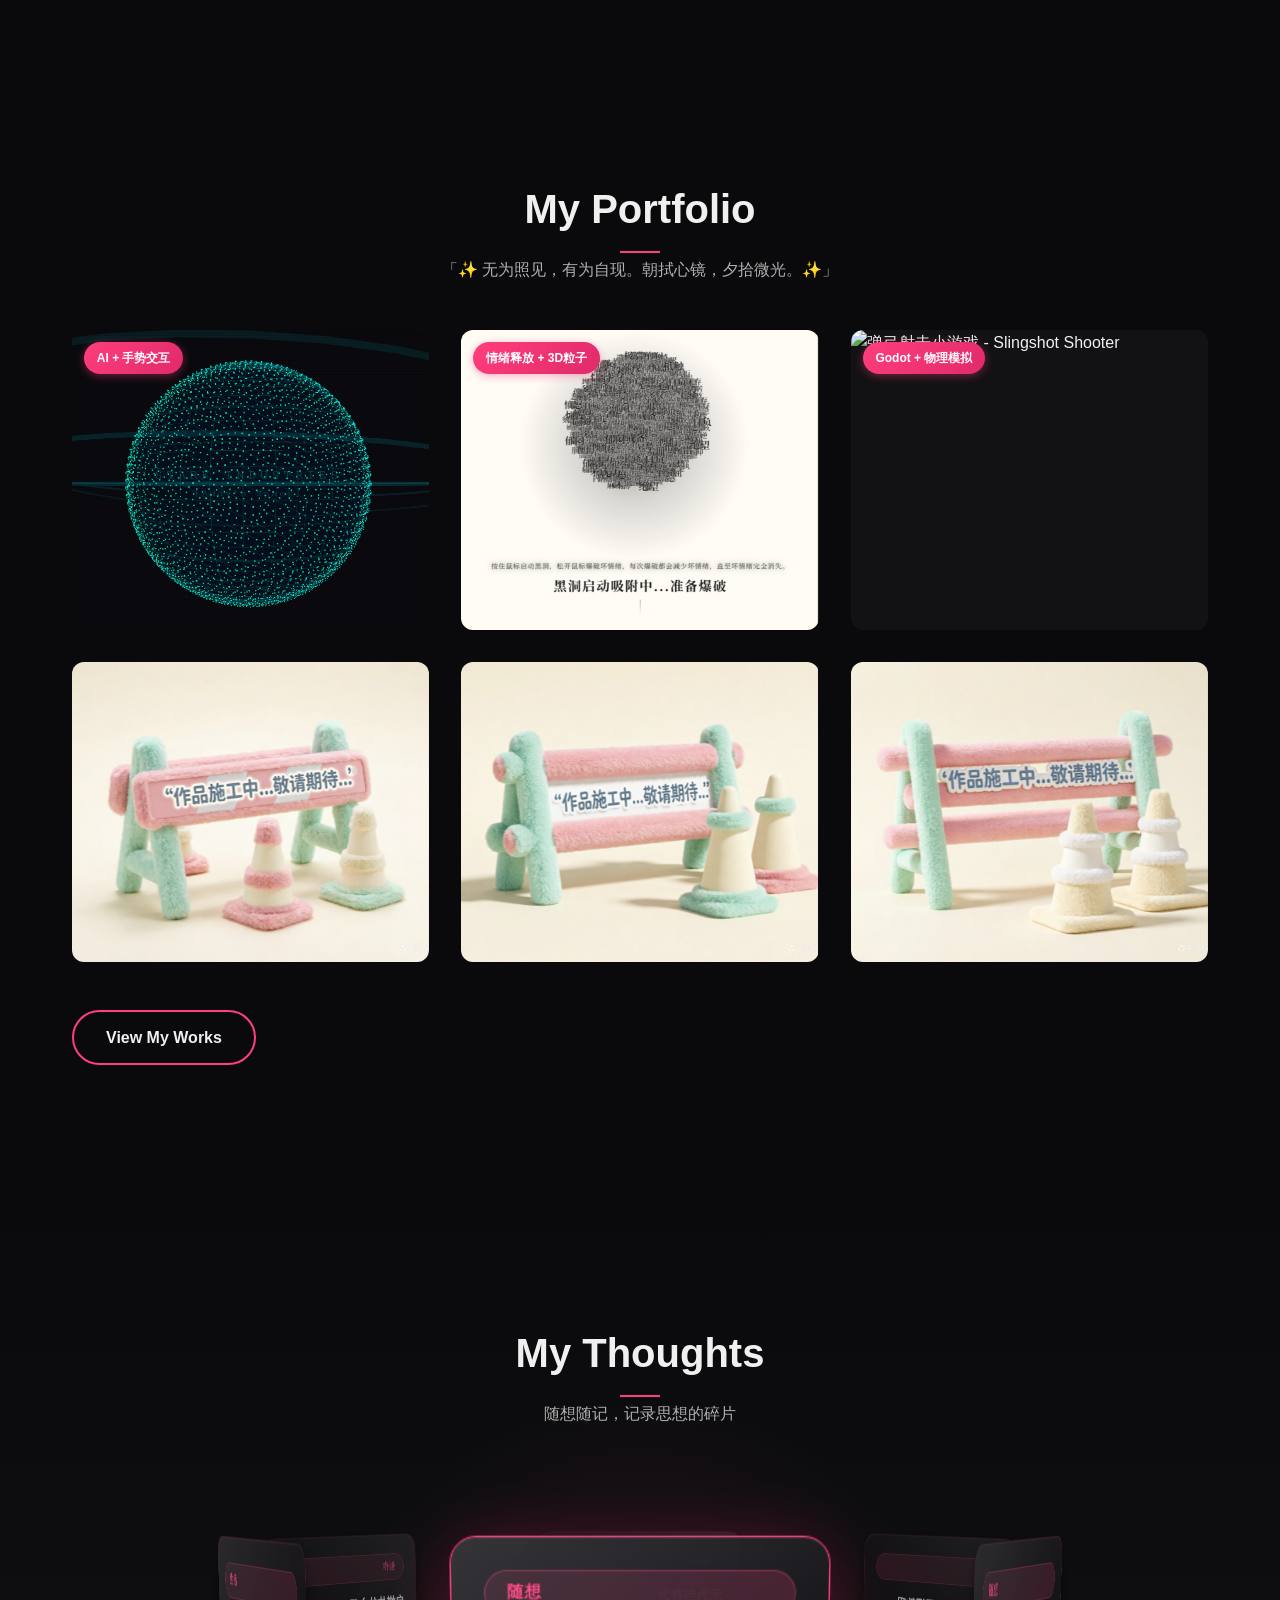
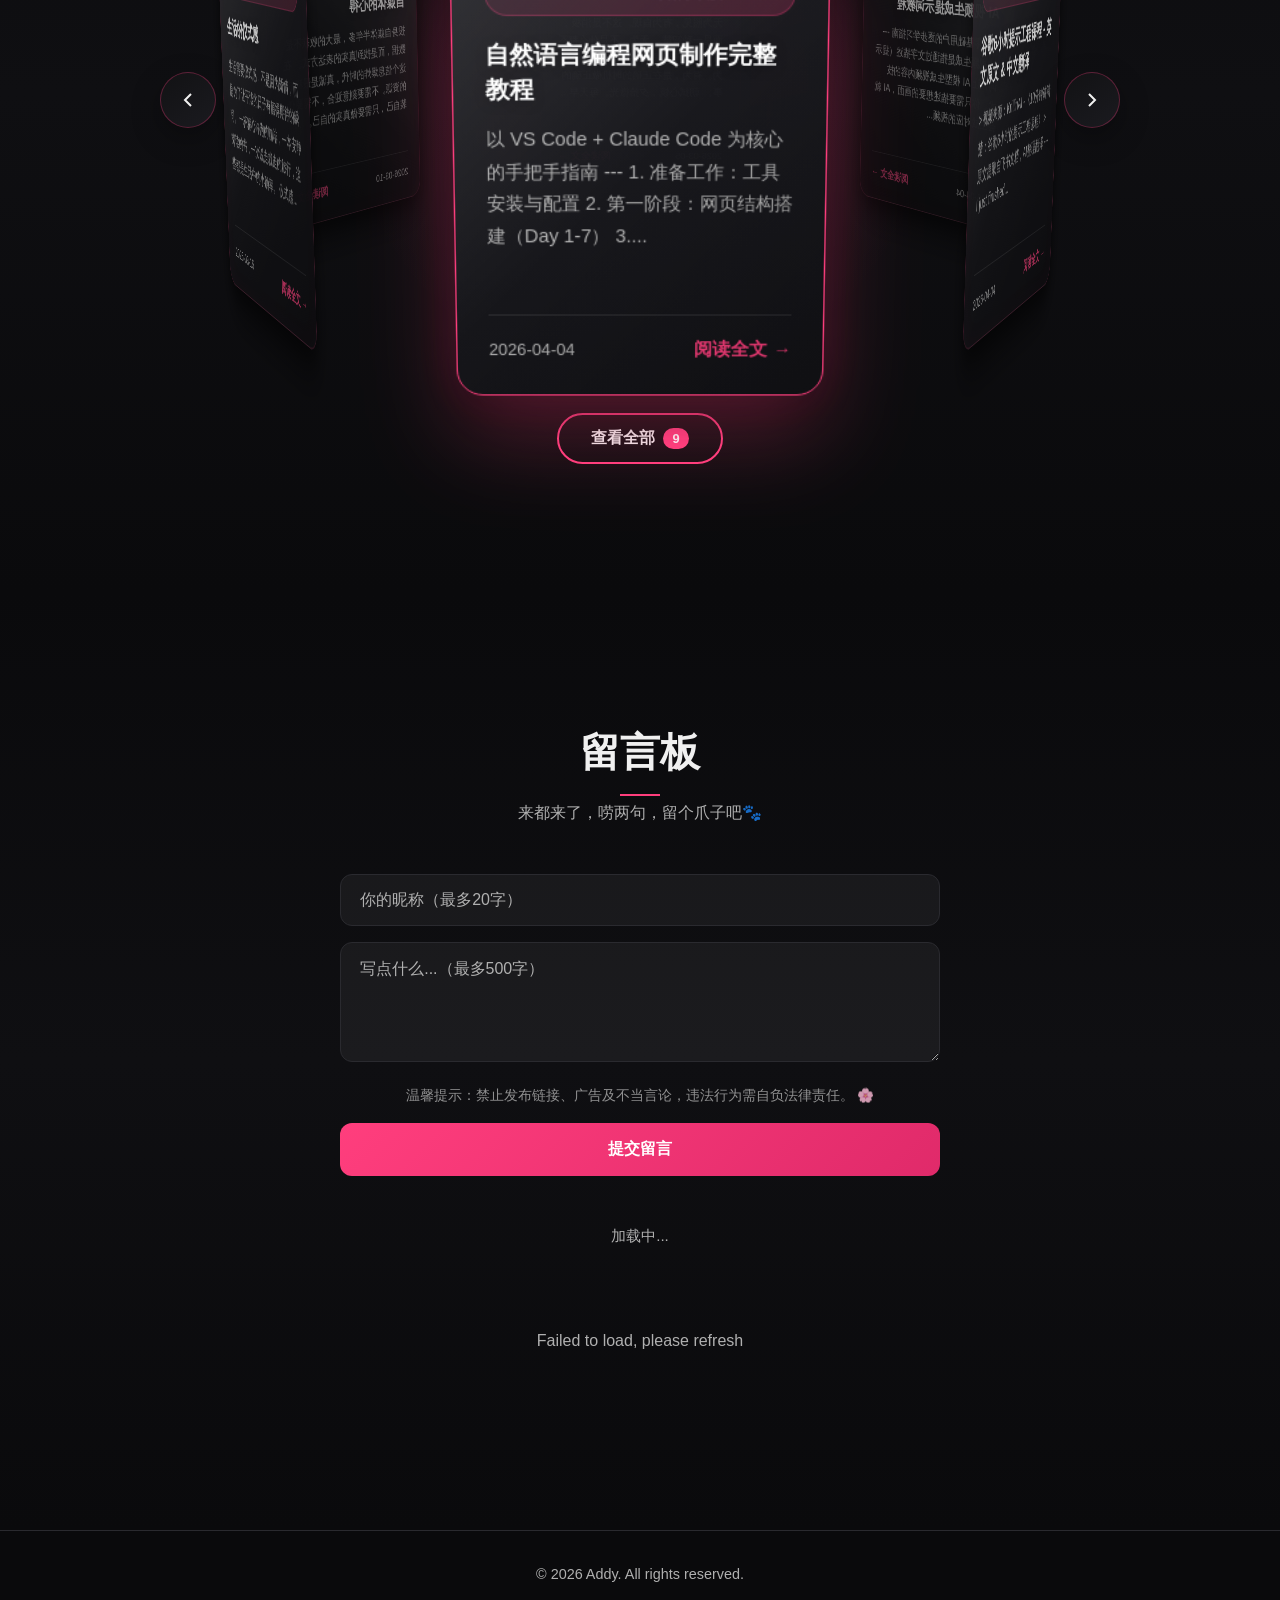
==== commit d42be416: "Add files via upload" ====
--- a/index.html
+++ b/index.html
@@ -1728,17 +1728,18 @@
             </div>
             <div class="portfolio-badge">情绪释放 + 3D粒子</div>
           </article>
-          <article class="portfolio-item">
+          <article class="portfolio-item" data-project-url="projects/shooter/index.html" data-title="弹弓射击小游戏">
             <img
-              src="images/占位图片 (1).png"
-              alt="Coming Soon"
-              loading="lazy"
+              src="images/shooter.png"
+              alt="弹弓射击小游戏 - Slingshot Shooter"
+              loading="eager"
               width="400"
               height="300"
             />
             <div class="portfolio-overlay">
               <span class="play-icon" aria-hidden="true">▶</span>
             </div>
+            <div class="portfolio-badge">Godot + 物理模拟</div>
           </article>
           <article class="portfolio-item">
             <img
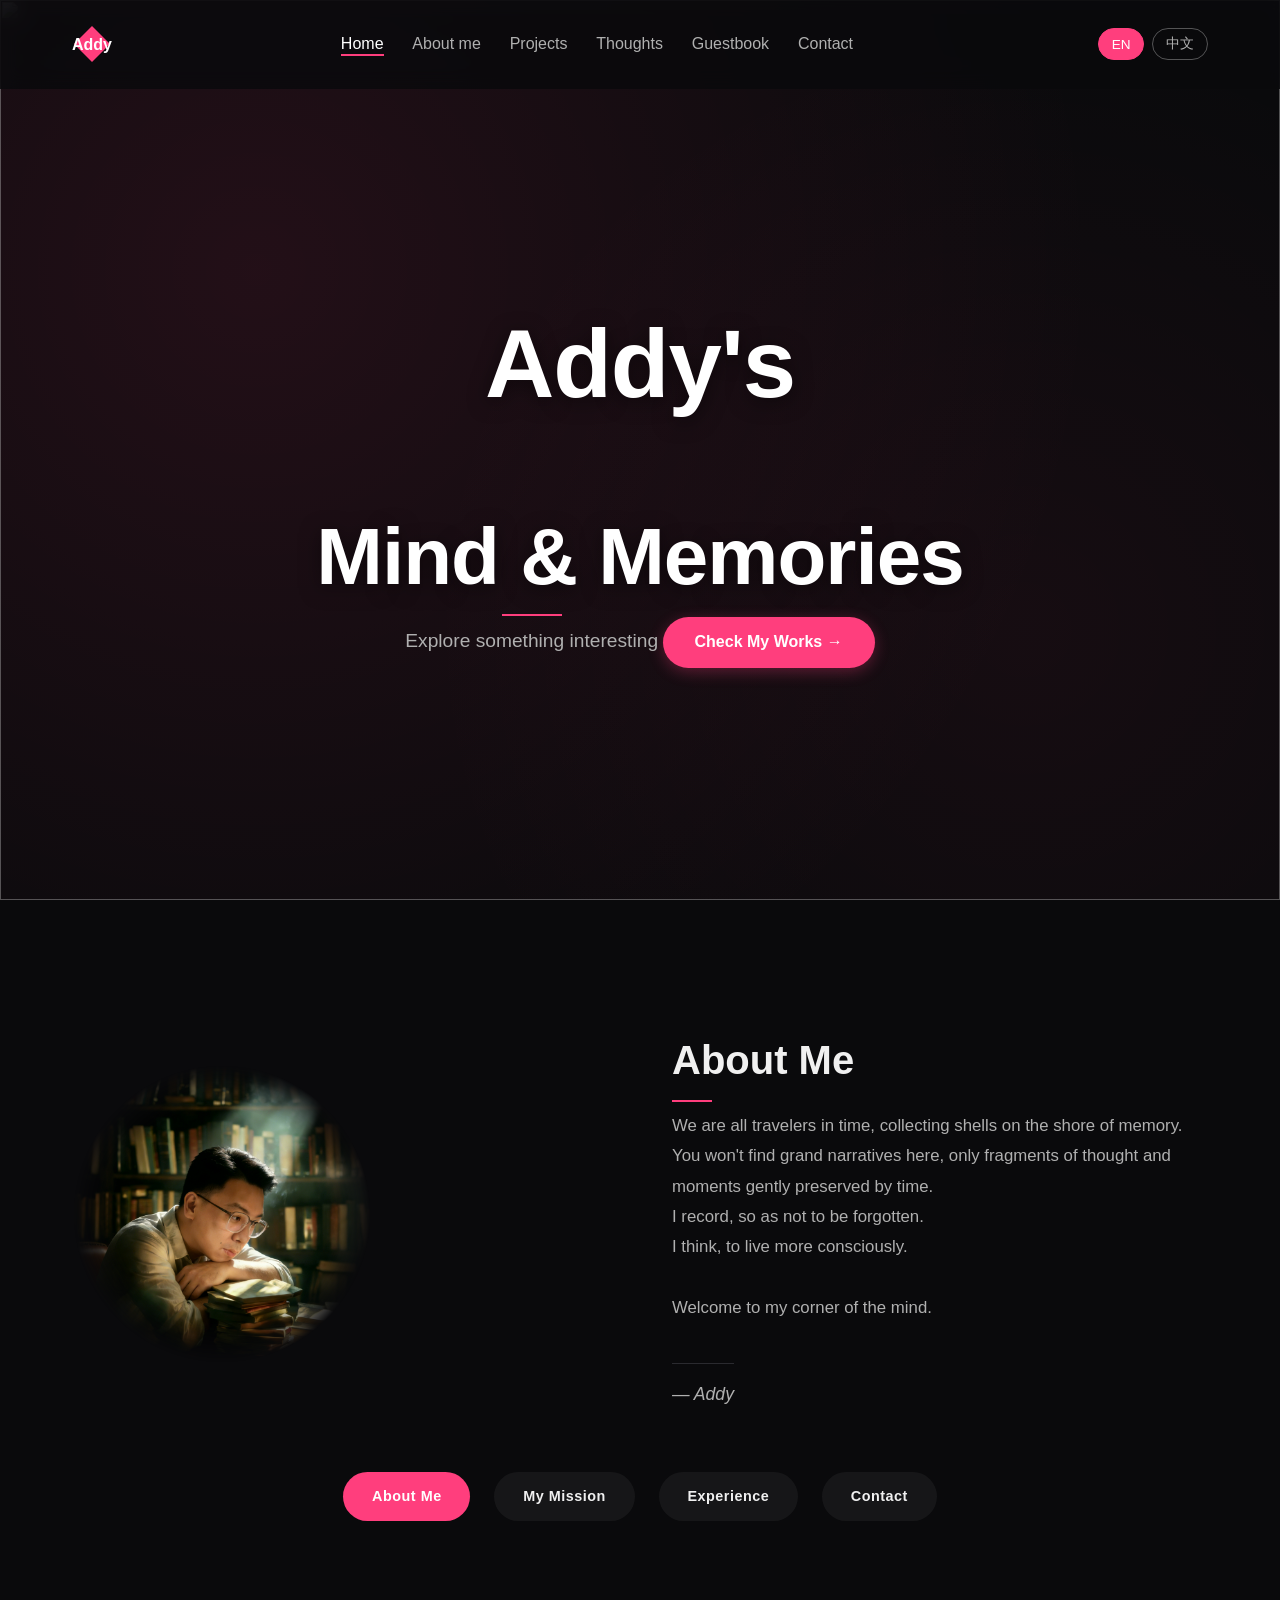
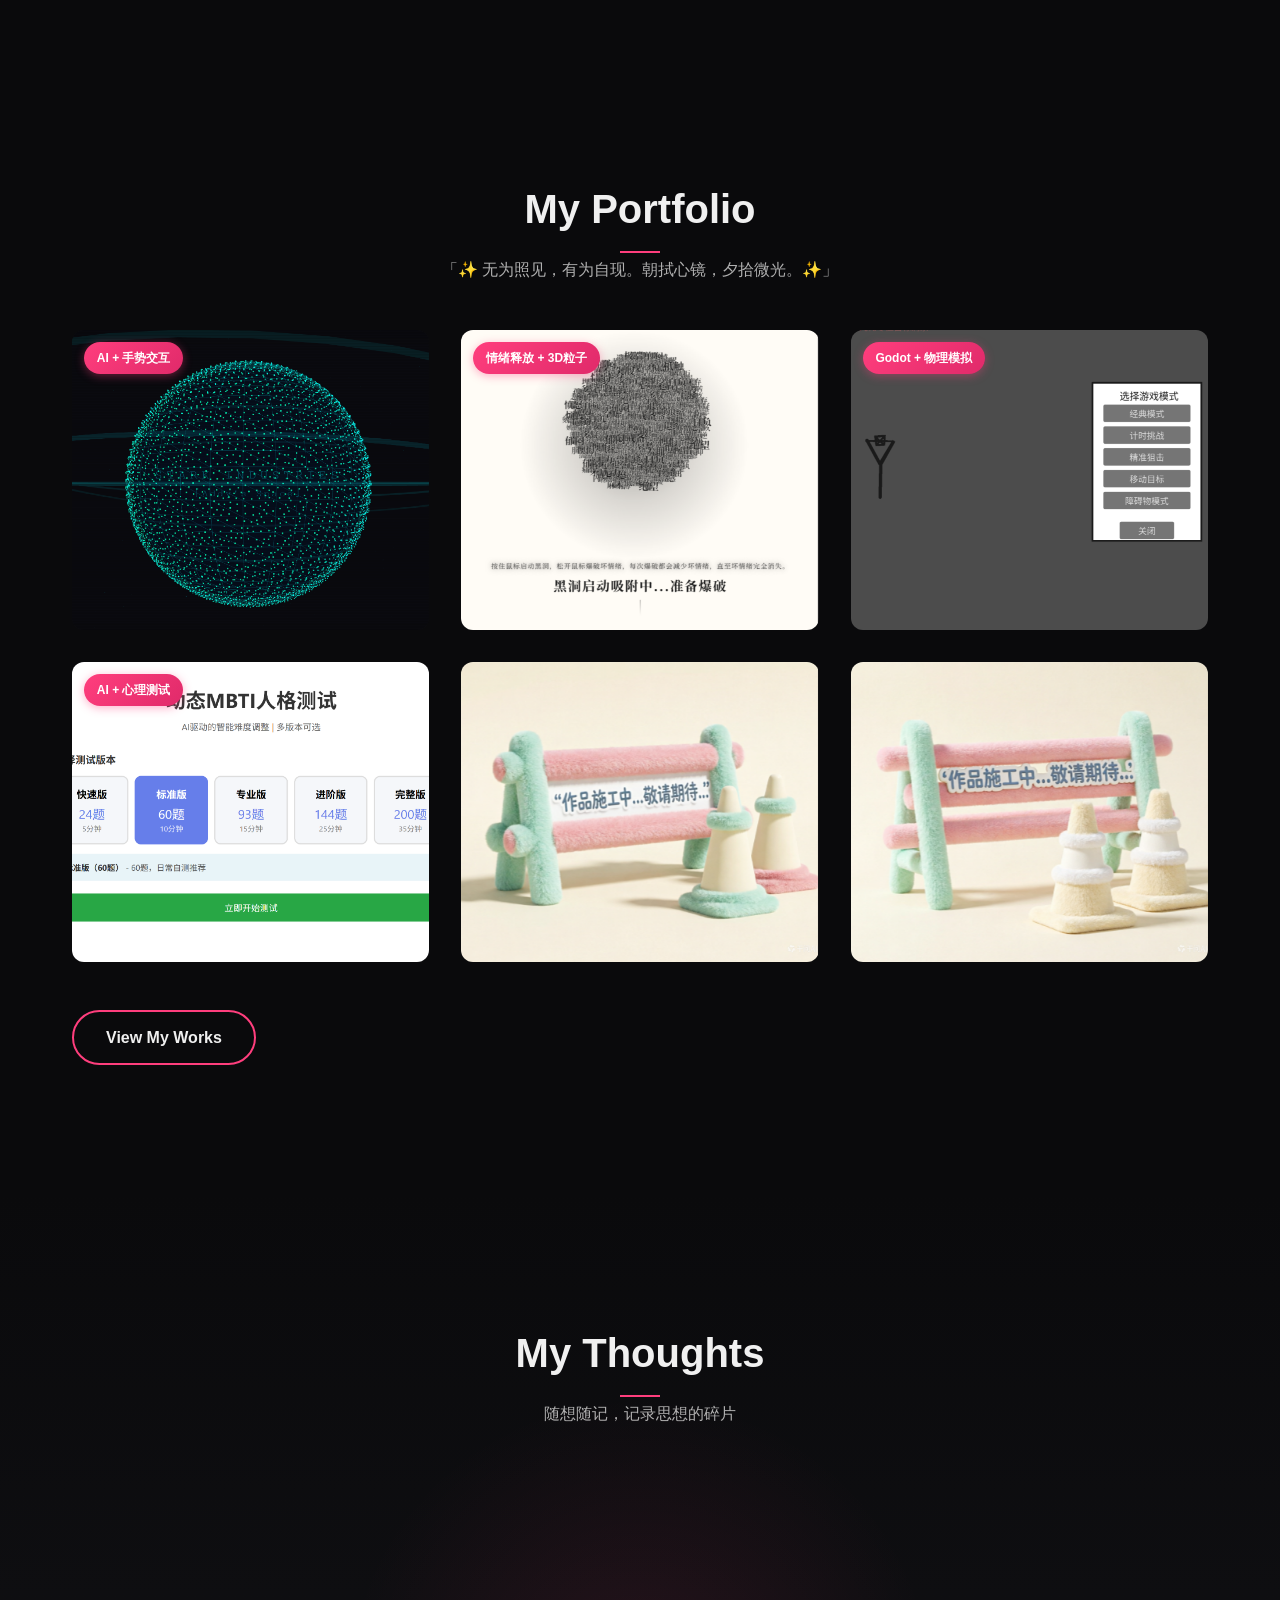
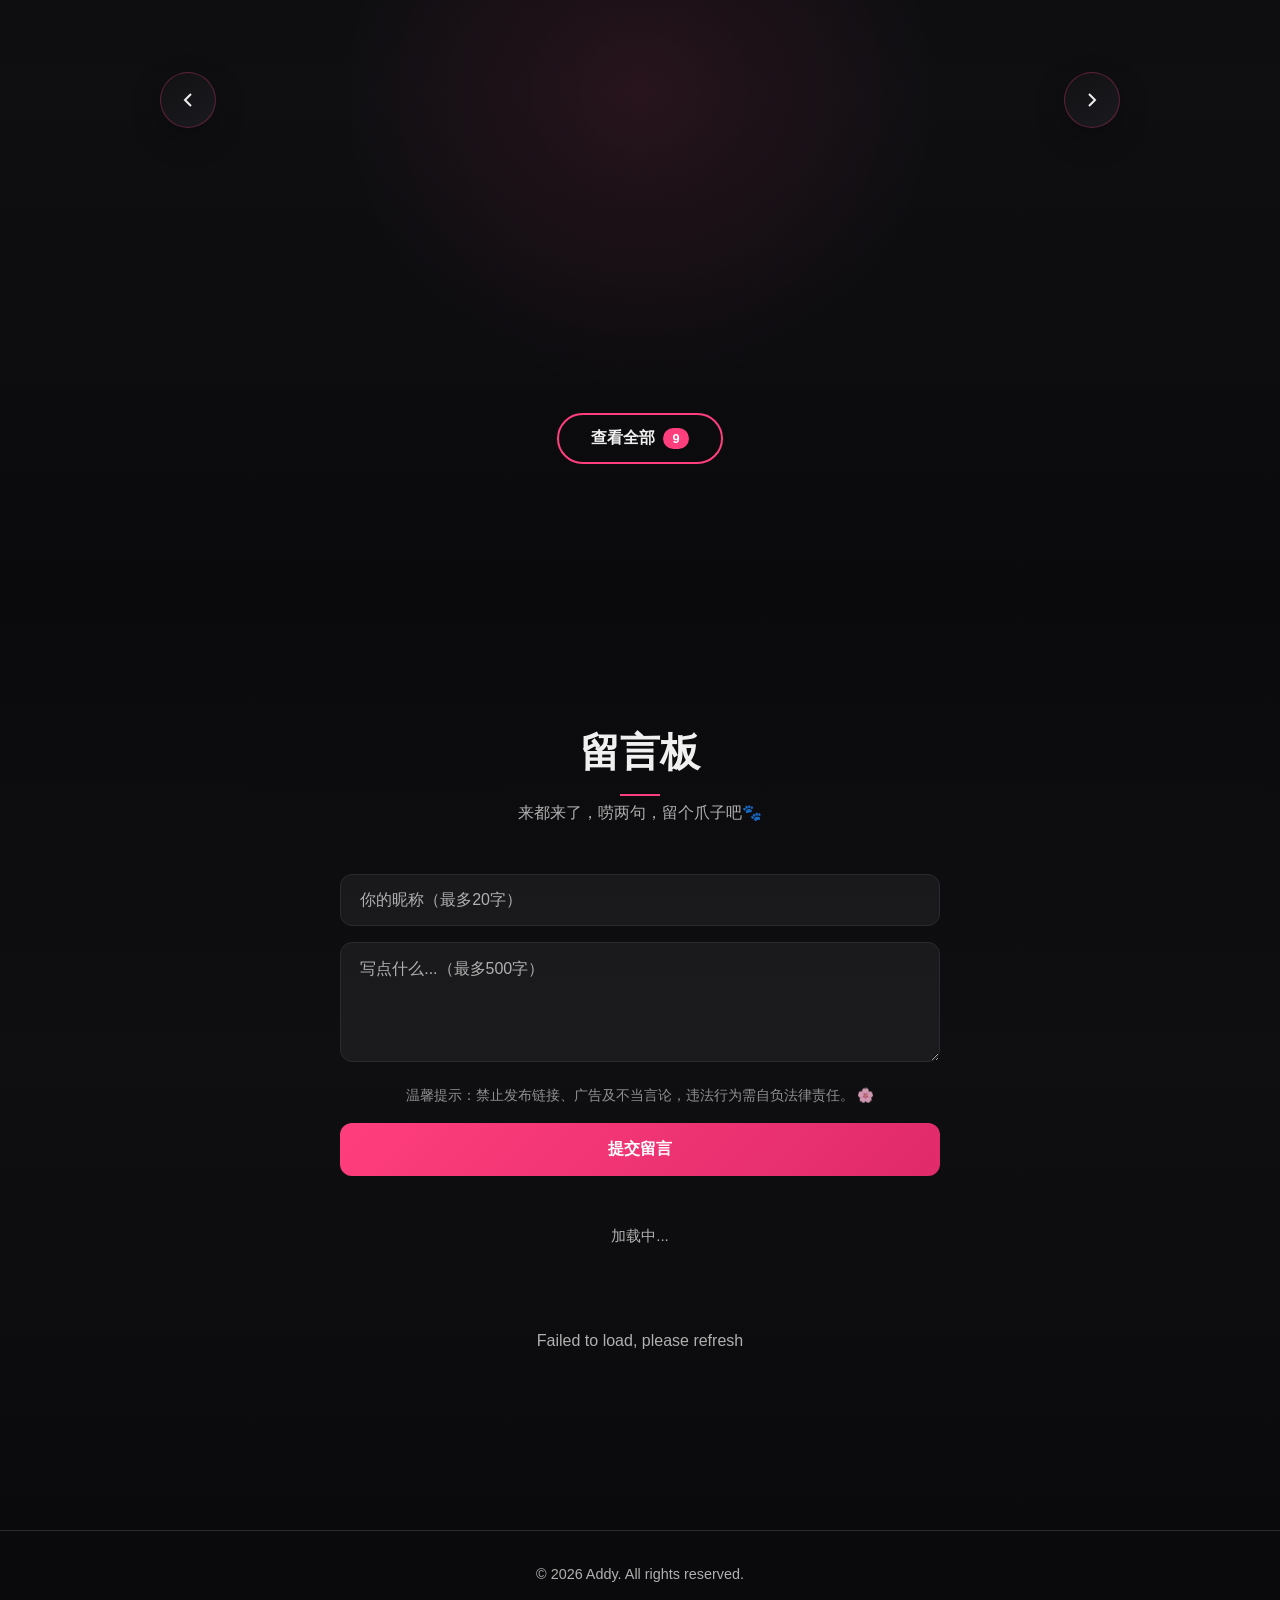
==== commit 615f788d: "添加MBTI人格测试作品" ====
--- a/index.html
+++ b/index.html
@@ -1741,10 +1741,10 @@
             </div>
             <div class="portfolio-badge">Godot + 物理模拟</div>
           </article>
-          <article class="portfolio-item">
+          <article class="portfolio-item" data-project-url="projects/mbti-test/index.html" data-title="动态MBTI人格测试">
             <img
-              src="images/占位图片 (2).png"
-              alt="Coming Soon"
+              src="images/mbti-test.png"
+              alt="动态MBTI人格测试 - AI驱动的智能难度调整"
               loading="lazy"
               width="400"
               height="300"
@@ -1752,6 +1752,7 @@
             <div class="portfolio-overlay">
               <span class="play-icon" aria-hidden="true">▶</span>
             </div>
+            <div class="portfolio-badge">AI + 心理测试</div>
           </article>
           <article class="portfolio-item">
             <img
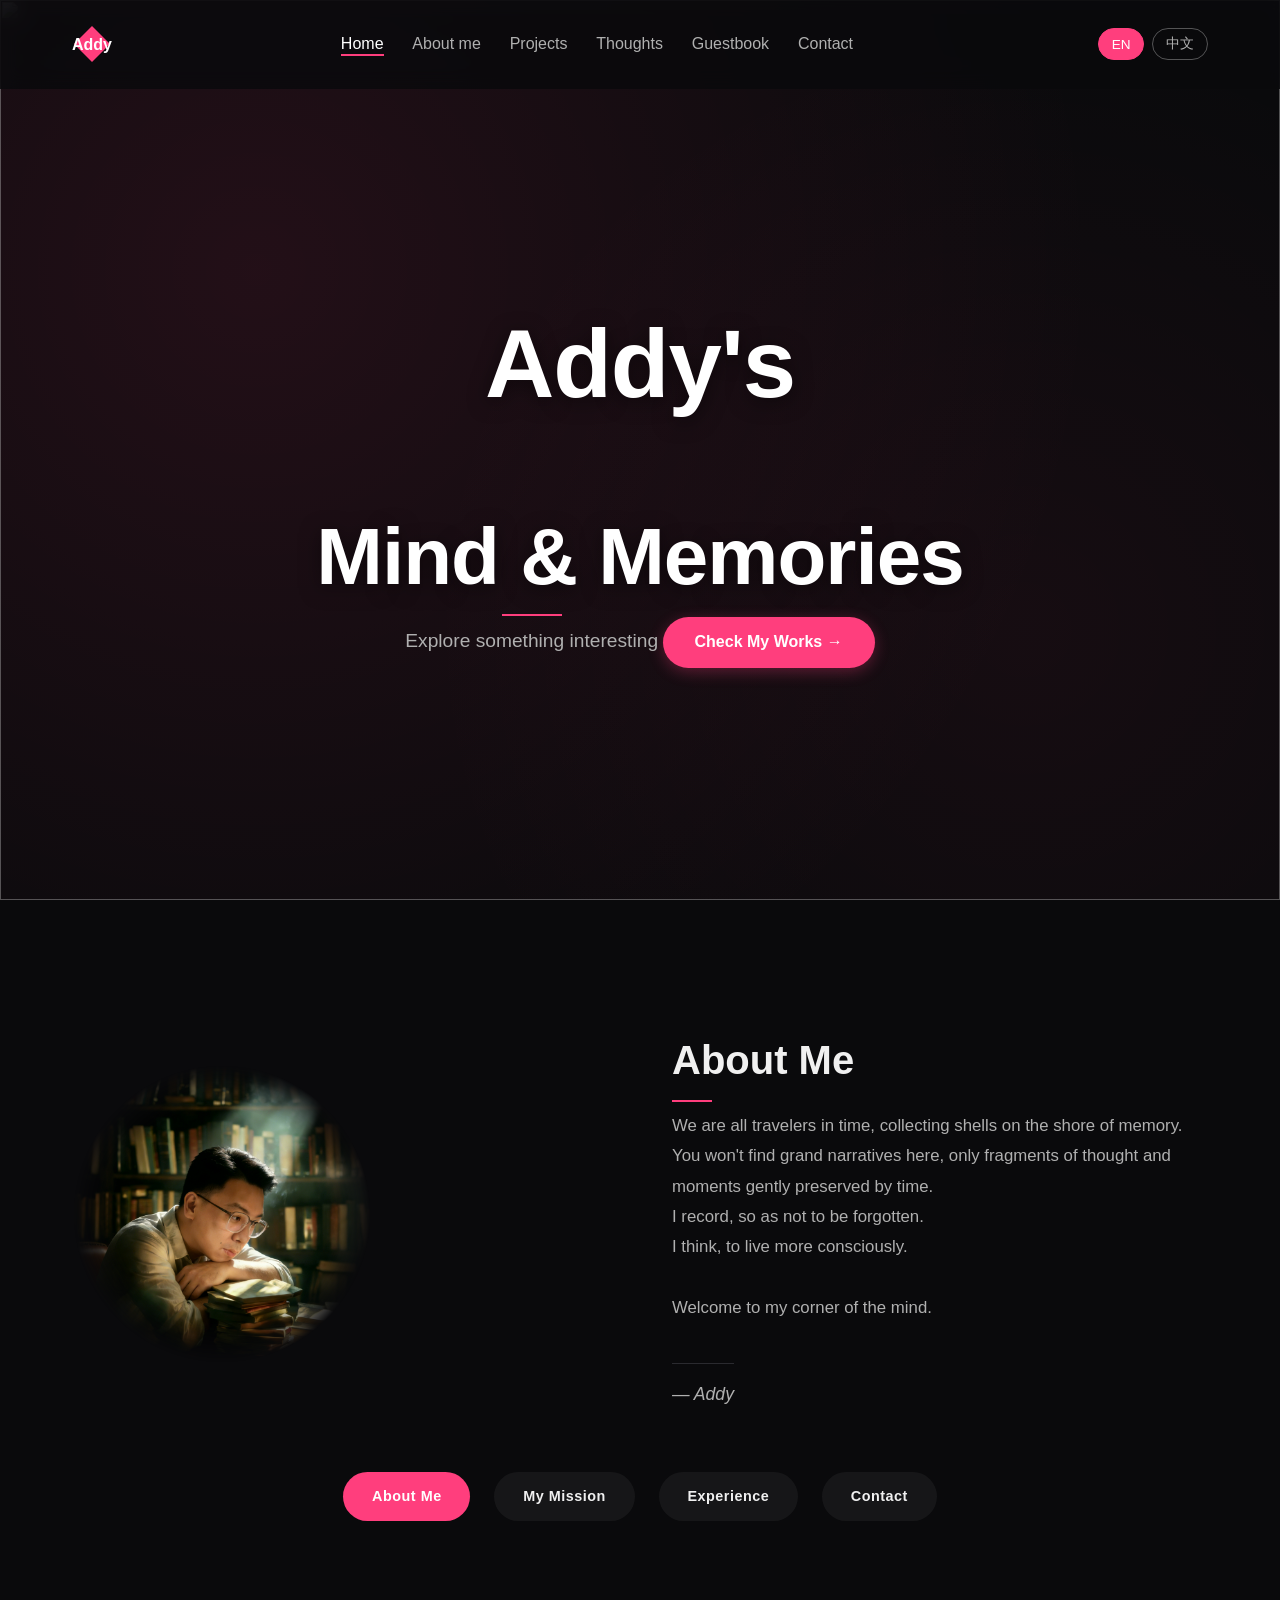
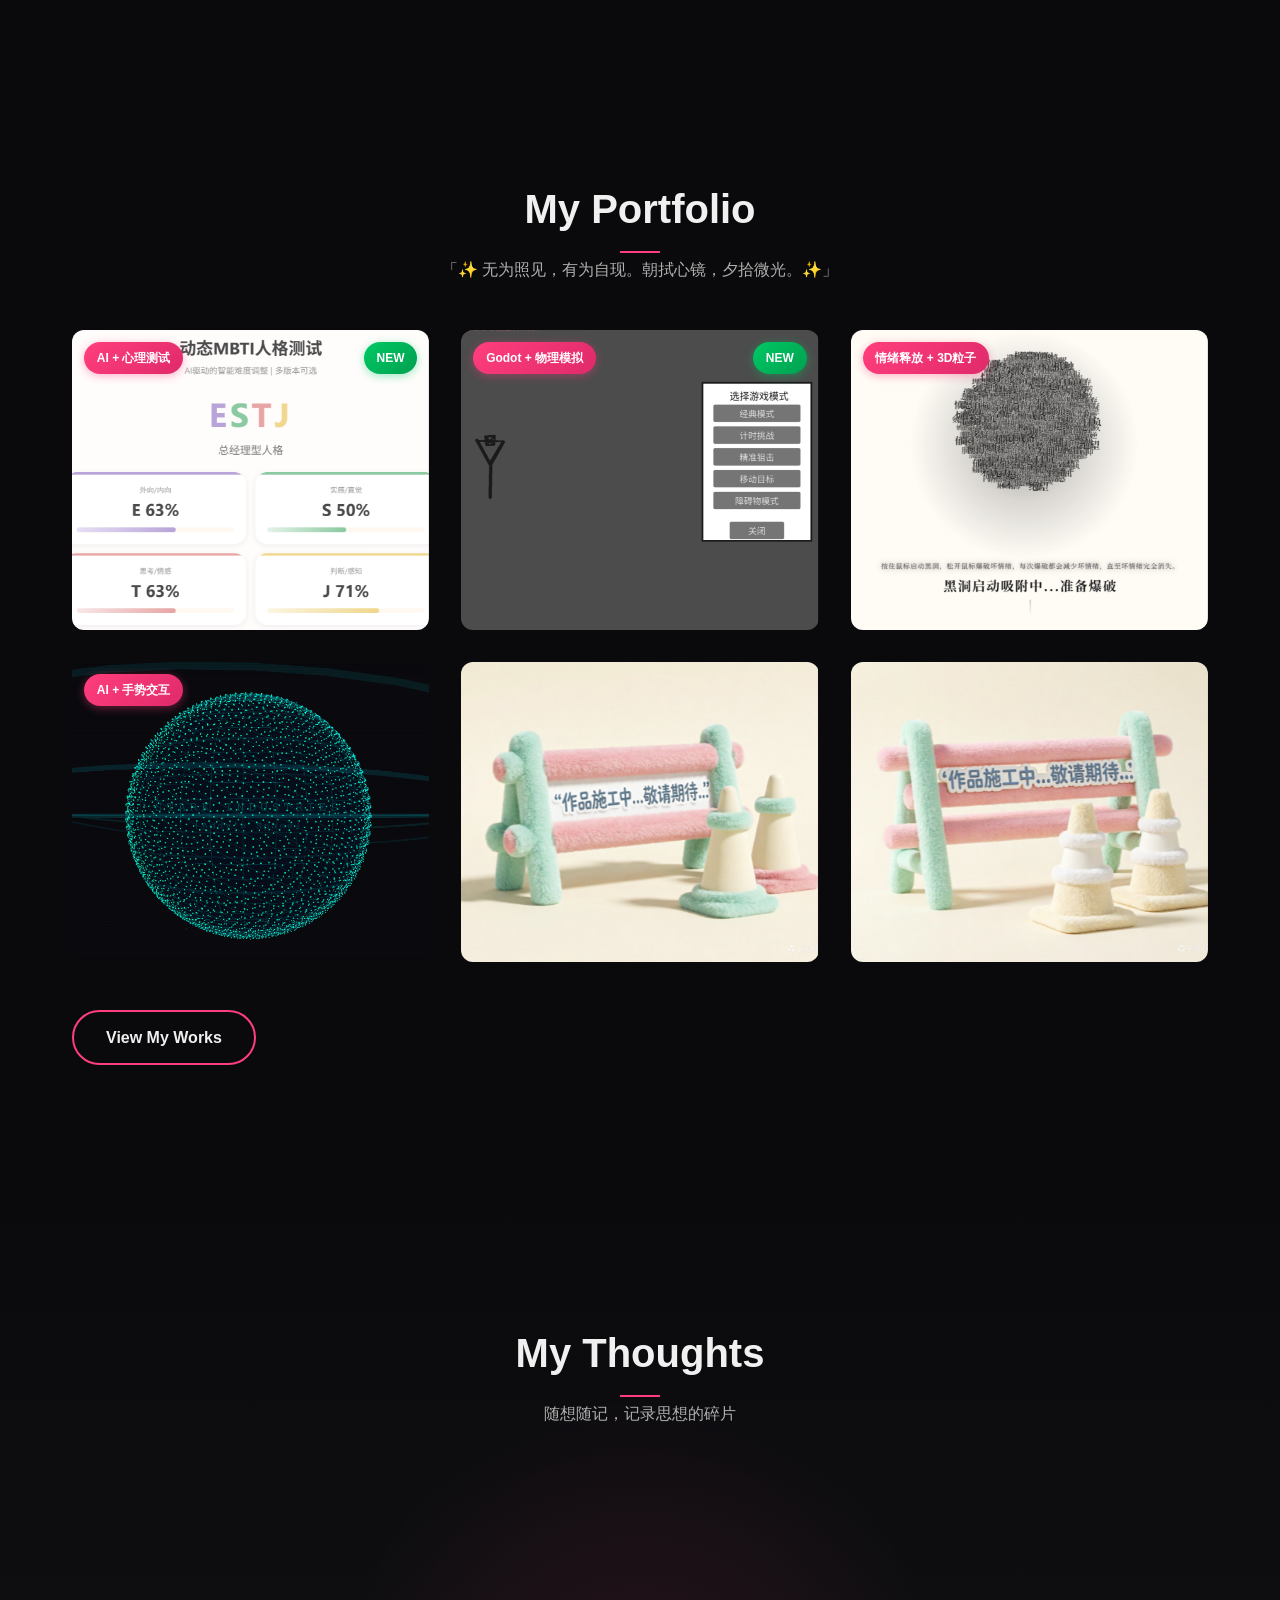
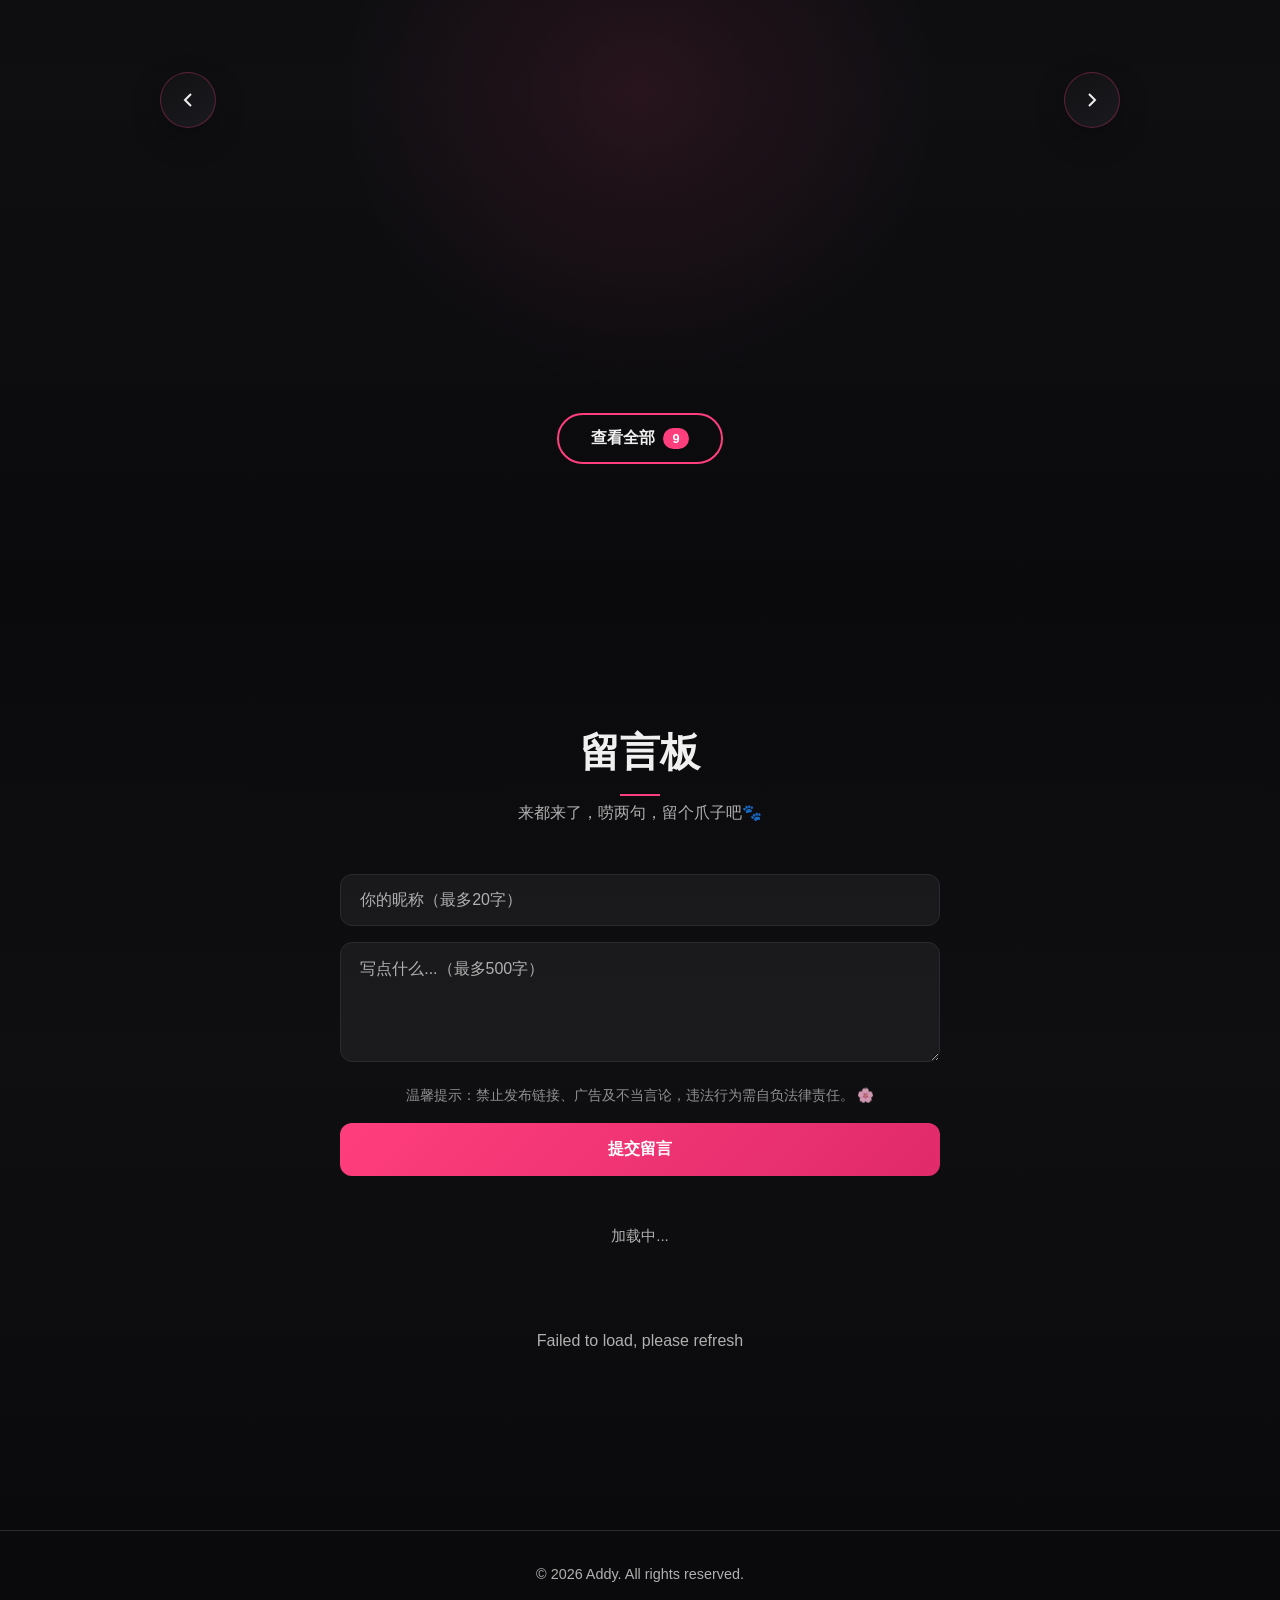
==== commit 7b9eded2: "作品区排序优化：按日期降序排列，7天内更新显示NEW标签 - 新增 portfolio-badge-new 样式（绿色渐变+脉冲动画） - 作品添加 data-date 属性记录更新日期 - Java" ====
--- a/index.html
+++ b/index.html
@@ -617,6 +617,30 @@
       font-weight: 600;
       z-index: 2;
       box-shadow: 0 2px 10px rgba(255, 62, 125, 0.4);
+    }
+
+    .portfolio-badge-new {
+      position: absolute;
+      top: 12px;
+      right: 12px;
+      padding: 0.4rem 0.8rem;
+      background: linear-gradient(135deg, #00c864, #00a050);
+      color: white;
+      border-radius: 20px;
+      font-size: 0.75rem;
+      font-weight: 600;
+      z-index: 2;
+      box-shadow: 0 2px 10px rgba(0, 200, 100, 0.4);
+      animation: newPulse 2s ease-in-out infinite;
+    }
+
+    @keyframes newPulse {
+      0%, 100% {
+        box-shadow: 0 2px 10px rgba(0, 200, 100, 0.4);
+      }
+      50% {
+        box-shadow: 0 2px 15px rgba(0, 200, 100, 0.6);
+      }
     }
 
     .btn-outline {
@@ -1700,8 +1724,8 @@
           「✨ 无为照见，有为自现。朝拭心镜，夕拾微光。✨」
         </p>
 
-        <div class="portfolio-grid">
-          <article class="portfolio-item" data-project-url="projects/jarvis/index.html" data-title="J.A.R.V.I.S. 全息地球">
+        <div class="portfolio-grid" id="portfolioGrid">
+          <article class="portfolio-item" data-project-url="projects/jarvis/index.html" data-title="J.A.R.V.I.S. 全息地球" data-date="2026-04-01">
             <img
               src="images/jarvis-preview.png"
               alt="J.A.R.V.I.S. - 全息地球交互系统"
@@ -1715,7 +1739,7 @@
             </div>
             <div class="portfolio-badge">AI + 手势交互</div>
           </article>
-          <article class="portfolio-item" data-project-url="projects/mood-gravity/index.html" data-title="情绪引力场 - Mood Gravity">
+          <article class="portfolio-item" data-project-url="projects/mood-gravity/index.html" data-title="情绪引力场 - Mood Gravity" data-date="2026-04-03">
             <img
               src="images/mood-gravity.png"
               alt="情绪引力场 - 交互式情绪释放体验"
@@ -1728,7 +1752,7 @@
             </div>
             <div class="portfolio-badge">情绪释放 + 3D粒子</div>
           </article>
-          <article class="portfolio-item" data-project-url="projects/shooter/index.html" data-title="弹弓射击小游戏">
+          <article class="portfolio-item" data-project-url="projects/shooter/index.html" data-title="弹弓射击小游戏" data-date="2026-04-12">
             <img
               src="images/shooter.png"
               alt="弹弓射击小游戏 - Slingshot Shooter"
@@ -1741,7 +1765,7 @@
             </div>
             <div class="portfolio-badge">Godot + 物理模拟</div>
           </article>
-          <article class="portfolio-item" data-project-url="projects/mbti-test/index.html" data-title="动态MBTI人格测试">
+          <article class="portfolio-item" data-project-url="projects/mbti-test/index.html" data-title="动态MBTI人格测试" data-date="2026-04-18">
             <img
               src="images/mbti-test.png"
               alt="动态MBTI人格测试 - AI驱动的智能难度调整"
@@ -1754,7 +1778,7 @@
             </div>
             <div class="portfolio-badge">AI + 心理测试</div>
           </article>
-          <article class="portfolio-item">
+          <article class="portfolio-item" data-date="2026-01-01">
             <img
               src="images/占位图片 (3).png"
               alt="Coming Soon"
@@ -1766,7 +1790,7 @@
               <span class="play-icon" aria-hidden="true">▶</span>
             </div>
           </article>
-          <article class="portfolio-item">
+          <article class="portfolio-item" data-date="2026-01-01">
             <img
               src="images/占位图片 (1).png"
               alt="Coming Soon"
@@ -2060,6 +2084,41 @@
         }, { rootMargin: '50px 0px' });
 
         lazyImages.forEach(img => imageObserver.observe(img));
+      }
+
+      // --- Portfolio Sorting & NEW Badge ---
+      const portfolioGrid = document.getElementById('portfolioGrid');
+      if (portfolioGrid) {
+        const portfolioItems = Array.from(portfolioGrid.querySelectorAll('.portfolio-item'));
+
+        // 按日期排序（最新在前）
+        portfolioItems.sort((a, b) => {
+          const dateA = new Date(a.dataset.date || '2026-01-01');
+          const dateB = new Date(b.dataset.date || '2026-01-01');
+          return dateB - dateA; // 降序排列
+        });
+
+        // 重新排列DOM元素
+        portfolioItems.forEach(item => portfolioGrid.appendChild(item));
+
+        // 计算今天日期
+        const today = new Date('2026-04-18');
+
+        // 为7天内更新的作品添加NEW标签
+        portfolioItems.forEach(item => {
+          const itemDate = new Date(item.dataset.date || '2026-01-01');
+          const daysDiff = Math.floor((today - itemDate) / (1000 * 60 * 60 * 24));
+
+          if (daysDiff <= 7 && item.dataset.projectUrl) {
+            // 检查是否已有NEW标签（避免重复添加）
+            if (!item.querySelector('.portfolio-badge-new')) {
+              const newBadge = document.createElement('div');
+              newBadge.className = 'portfolio-badge-new';
+              newBadge.textContent = 'NEW';
+              item.appendChild(newBadge);
+            }
+          }
+        });
       }
 
       // --- Tab Switcher for Trusted Section ---
